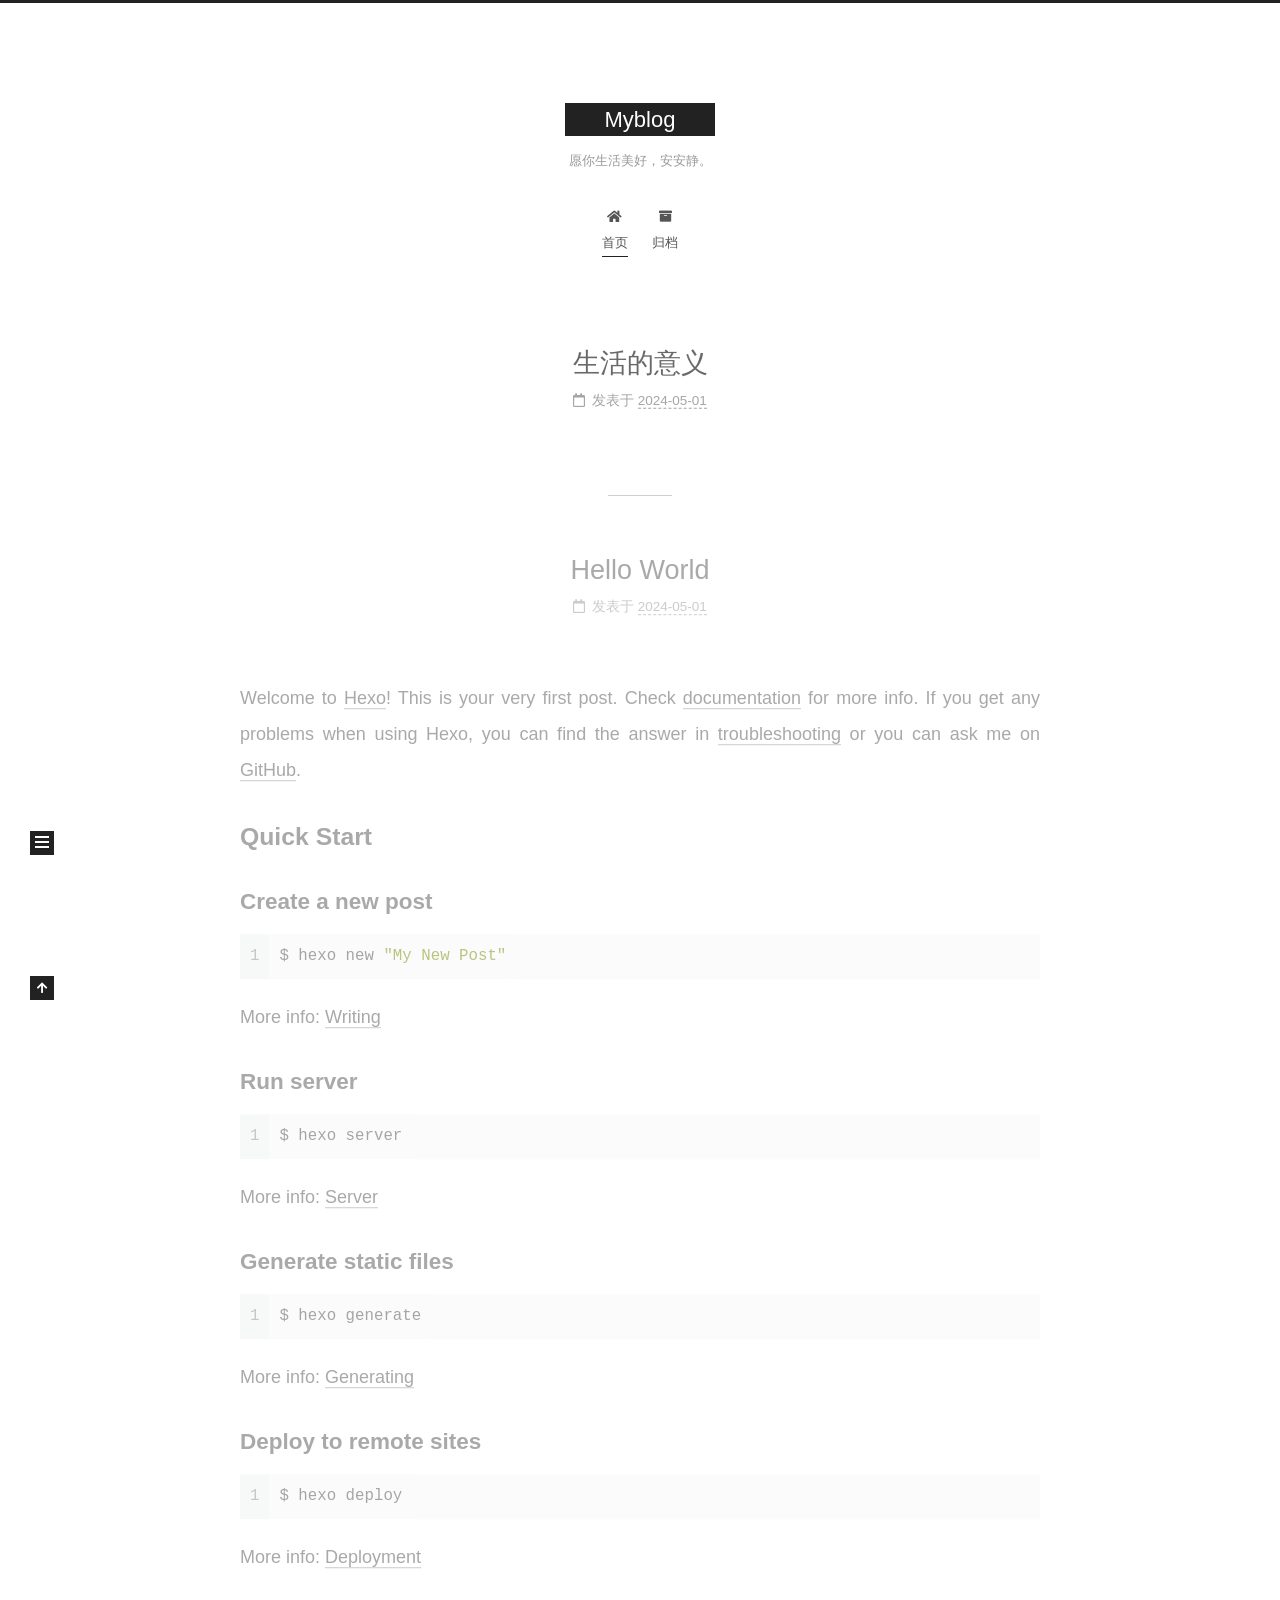
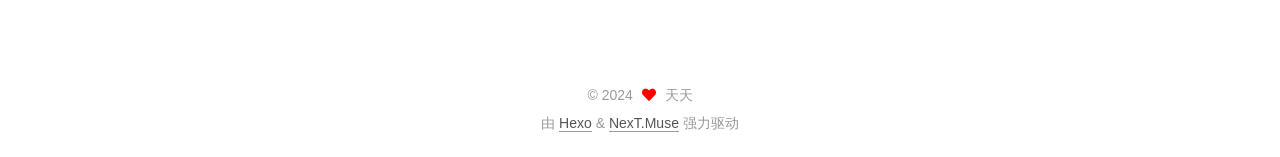
==== index.html @ fe49b6a8 "Site updated: 2024-05-01 16:48:14" ====
<!DOCTYPE html>
<html lang="zh-CN">
<head>
  <meta charset="UTF-8">
<meta name="viewport" content="width=device-width, initial-scale=1, maximum-scale=2">
<meta name="theme-color" content="#222">
<meta name="generator" content="Hexo 7.2.0">
  <link rel="apple-touch-icon" sizes="180x180" href="/images/apple-touch-icon-next.png">
  <link rel="icon" type="image/png" sizes="32x32" href="/images/favicon-32x32-next.png">
  <link rel="icon" type="image/png" sizes="16x16" href="/images/favicon-16x16-next.png">
  <link rel="mask-icon" href="/images/logo.svg" color="#222">

<link rel="stylesheet" href="/css/main.css">


<link rel="stylesheet" href="/lib/font-awesome/css/all.min.css">

<script id="hexo-configurations">
    var NexT = window.NexT || {};
    var CONFIG = {"hostname":"example.com","root":"/","scheme":"Muse","version":"7.8.0","exturl":false,"sidebar":{"position":"left","display":"post","padding":18,"offset":12,"onmobile":false},"copycode":{"enable":false,"show_result":false,"style":null},"back2top":{"enable":true,"sidebar":false,"scrollpercent":false},"bookmark":{"enable":false,"color":"#222","save":"auto"},"fancybox":false,"mediumzoom":false,"lazyload":false,"pangu":false,"comments":{"style":"tabs","active":null,"storage":true,"lazyload":false,"nav":null},"algolia":{"hits":{"per_page":10},"labels":{"input_placeholder":"Search for Posts","hits_empty":"We didn't find any results for the search: ${query}","hits_stats":"${hits} results found in ${time} ms"}},"localsearch":{"enable":false,"trigger":"auto","top_n_per_article":1,"unescape":false,"preload":false},"motion":{"enable":true,"async":false,"transition":{"post_block":"fadeIn","post_header":"slideDownIn","post_body":"slideDownIn","coll_header":"slideLeftIn","sidebar":"slideUpIn"}}};
  </script>

  <meta name="description" content="博客">
<meta property="og:type" content="website">
<meta property="og:title" content="Myblog">
<meta property="og:url" content="http://example.com/index.html">
<meta property="og:site_name" content="Myblog">
<meta property="og:description" content="博客">
<meta property="og:locale" content="zh_CN">
<meta property="article:author" content="天天">
<meta property="article:tag" content="博客">
<meta name="twitter:card" content="summary">

<link rel="canonical" href="http://example.com/">


<script id="page-configurations">
  // https://hexo.io/docs/variables.html
  CONFIG.page = {
    sidebar: "",
    isHome : true,
    isPost : false,
    lang   : 'zh-CN'
  };
</script>

  <title>Myblog</title>
  






  <noscript>
  <style>
  .use-motion .brand,
  .use-motion .menu-item,
  .sidebar-inner,
  .use-motion .post-block,
  .use-motion .pagination,
  .use-motion .comments,
  .use-motion .post-header,
  .use-motion .post-body,
  .use-motion .collection-header { opacity: initial; }

  .use-motion .site-title,
  .use-motion .site-subtitle {
    opacity: initial;
    top: initial;
  }

  .use-motion .logo-line-before i { left: initial; }
  .use-motion .logo-line-after i { right: initial; }
  </style>
</noscript>

</head>

<body itemscope itemtype="http://schema.org/WebPage">
  <div class="container use-motion">
    <div class="headband"></div>

    <header class="header" itemscope itemtype="http://schema.org/WPHeader">
      <div class="header-inner"><div class="site-brand-container">
  <div class="site-nav-toggle">
    <div class="toggle" aria-label="切换导航栏">
      <span class="toggle-line toggle-line-first"></span>
      <span class="toggle-line toggle-line-middle"></span>
      <span class="toggle-line toggle-line-last"></span>
    </div>
  </div>

  <div class="site-meta">

    <a href="/" class="brand" rel="start">
      <span class="logo-line-before"><i></i></span>
      <h1 class="site-title">Myblog</h1>
      <span class="logo-line-after"><i></i></span>
    </a>
      <p class="site-subtitle" itemprop="description">愿你生活美好，安安静。</p>
  </div>

  <div class="site-nav-right">
    <div class="toggle popup-trigger">
    </div>
  </div>
</div>




<nav class="site-nav">
  <ul id="menu" class="main-menu menu">
        <li class="menu-item menu-item-home">

    <a href="/" rel="section"><i class="fa fa-home fa-fw"></i>首页</a>

  </li>
        <li class="menu-item menu-item-archives">

    <a href="/archives/" rel="section"><i class="fa fa-archive fa-fw"></i>归档</a>

  </li>
  </ul>
</nav>




</div>
    </header>

    
  <div class="back-to-top">
    <i class="fa fa-arrow-up"></i>
    <span>0%</span>
  </div>


    <main class="main">
      <div class="main-inner">
        <div class="content-wrap">
          

          <div class="content index posts-expand">
            
      
  
  
  <article itemscope itemtype="http://schema.org/Article" class="post-block" lang="zh-CN">
    <link itemprop="mainEntityOfPage" href="http://example.com/2024/05/01/%E7%94%9F%E6%B4%BB%E7%9A%84%E6%84%8F%E4%B9%89/">

    <span hidden itemprop="author" itemscope itemtype="http://schema.org/Person">
      <meta itemprop="image" content="/images/avatar.gif">
      <meta itemprop="name" content="天天">
      <meta itemprop="description" content="博客">
    </span>

    <span hidden itemprop="publisher" itemscope itemtype="http://schema.org/Organization">
      <meta itemprop="name" content="Myblog">
    </span>
      <header class="post-header">
        <h2 class="post-title" itemprop="name headline">
          
            <a href="/2024/05/01/%E7%94%9F%E6%B4%BB%E7%9A%84%E6%84%8F%E4%B9%89/" class="post-title-link" itemprop="url">生活的意义</a>
        </h2>

        <div class="post-meta">
            <span class="post-meta-item">
              <span class="post-meta-item-icon">
                <i class="far fa-calendar"></i>
              </span>
              <span class="post-meta-item-text">发表于</span>

              <time title="创建时间：2024-05-01 16:41:02" itemprop="dateCreated datePublished" datetime="2024-05-01T16:41:02+08:00">2024-05-01</time>
            </span>

          

        </div>
      </header>

    
    
    
    <div class="post-body" itemprop="articleBody">

      
          
      
    </div>

    
    
    
      <footer class="post-footer">
        <div class="post-eof"></div>
      </footer>
  </article>
  
  
  

      
  
  
  <article itemscope itemtype="http://schema.org/Article" class="post-block" lang="zh-CN">
    <link itemprop="mainEntityOfPage" href="http://example.com/2024/05/01/hello-world/">

    <span hidden itemprop="author" itemscope itemtype="http://schema.org/Person">
      <meta itemprop="image" content="/images/avatar.gif">
      <meta itemprop="name" content="天天">
      <meta itemprop="description" content="博客">
    </span>

    <span hidden itemprop="publisher" itemscope itemtype="http://schema.org/Organization">
      <meta itemprop="name" content="Myblog">
    </span>
      <header class="post-header">
        <h2 class="post-title" itemprop="name headline">
          
            <a href="/2024/05/01/hello-world/" class="post-title-link" itemprop="url">Hello World</a>
        </h2>

        <div class="post-meta">
            <span class="post-meta-item">
              <span class="post-meta-item-icon">
                <i class="far fa-calendar"></i>
              </span>
              <span class="post-meta-item-text">发表于</span>

              <time title="创建时间：2024-05-01 16:32:08" itemprop="dateCreated datePublished" datetime="2024-05-01T16:32:08+08:00">2024-05-01</time>
            </span>

          

        </div>
      </header>

    
    
    
    <div class="post-body" itemprop="articleBody">

      
          <p>Welcome to <a target="_blank" rel="noopener" href="https://hexo.io/">Hexo</a>! This is your very first post. Check <a target="_blank" rel="noopener" href="https://hexo.io/docs/">documentation</a> for more info. If you get any problems when using Hexo, you can find the answer in <a target="_blank" rel="noopener" href="https://hexo.io/docs/troubleshooting.html">troubleshooting</a> or you can ask me on <a target="_blank" rel="noopener" href="https://github.com/hexojs/hexo/issues">GitHub</a>.</p>
<h2 id="Quick-Start"><a href="#Quick-Start" class="headerlink" title="Quick Start"></a>Quick Start</h2><h3 id="Create-a-new-post"><a href="#Create-a-new-post" class="headerlink" title="Create a new post"></a>Create a new post</h3><figure class="highlight bash"><table><tr><td class="gutter"><pre><span class="line">1</span><br></pre></td><td class="code"><pre><span class="line">$ hexo new <span class="string">&quot;My New Post&quot;</span></span><br></pre></td></tr></table></figure>

<p>More info: <a target="_blank" rel="noopener" href="https://hexo.io/docs/writing.html">Writing</a></p>
<h3 id="Run-server"><a href="#Run-server" class="headerlink" title="Run server"></a>Run server</h3><figure class="highlight bash"><table><tr><td class="gutter"><pre><span class="line">1</span><br></pre></td><td class="code"><pre><span class="line">$ hexo server</span><br></pre></td></tr></table></figure>

<p>More info: <a target="_blank" rel="noopener" href="https://hexo.io/docs/server.html">Server</a></p>
<h3 id="Generate-static-files"><a href="#Generate-static-files" class="headerlink" title="Generate static files"></a>Generate static files</h3><figure class="highlight bash"><table><tr><td class="gutter"><pre><span class="line">1</span><br></pre></td><td class="code"><pre><span class="line">$ hexo generate</span><br></pre></td></tr></table></figure>

<p>More info: <a target="_blank" rel="noopener" href="https://hexo.io/docs/generating.html">Generating</a></p>
<h3 id="Deploy-to-remote-sites"><a href="#Deploy-to-remote-sites" class="headerlink" title="Deploy to remote sites"></a>Deploy to remote sites</h3><figure class="highlight bash"><table><tr><td class="gutter"><pre><span class="line">1</span><br></pre></td><td class="code"><pre><span class="line">$ hexo deploy</span><br></pre></td></tr></table></figure>

<p>More info: <a target="_blank" rel="noopener" href="https://hexo.io/docs/one-command-deployment.html">Deployment</a></p>

      
    </div>

    
    
    
      <footer class="post-footer">
        <div class="post-eof"></div>
      </footer>
  </article>
  
  
  


  



          </div>
          

<script>
  window.addEventListener('tabs:register', () => {
    let { activeClass } = CONFIG.comments;
    if (CONFIG.comments.storage) {
      activeClass = localStorage.getItem('comments_active') || activeClass;
    }
    if (activeClass) {
      let activeTab = document.querySelector(`a[href="#comment-${activeClass}"]`);
      if (activeTab) {
        activeTab.click();
      }
    }
  });
  if (CONFIG.comments.storage) {
    window.addEventListener('tabs:click', event => {
      if (!event.target.matches('.tabs-comment .tab-content .tab-pane')) return;
      let commentClass = event.target.classList[1];
      localStorage.setItem('comments_active', commentClass);
    });
  }
</script>

        </div>
          
  
  <div class="toggle sidebar-toggle">
    <span class="toggle-line toggle-line-first"></span>
    <span class="toggle-line toggle-line-middle"></span>
    <span class="toggle-line toggle-line-last"></span>
  </div>

  <aside class="sidebar">
    <div class="sidebar-inner">

      <ul class="sidebar-nav motion-element">
        <li class="sidebar-nav-toc">
          文章目录
        </li>
        <li class="sidebar-nav-overview">
          站点概览
        </li>
      </ul>

      <!--noindex-->
      <div class="post-toc-wrap sidebar-panel">
      </div>
      <!--/noindex-->

      <div class="site-overview-wrap sidebar-panel">
        <div class="site-author motion-element" itemprop="author" itemscope itemtype="http://schema.org/Person">
  <p class="site-author-name" itemprop="name">天天</p>
  <div class="site-description" itemprop="description">博客</div>
</div>
<div class="site-state-wrap motion-element">
  <nav class="site-state">
      <div class="site-state-item site-state-posts">
          <a href="/archives/">
        
          <span class="site-state-item-count">2</span>
          <span class="site-state-item-name">日志</span>
        </a>
      </div>
  </nav>
</div>



      </div>

    </div>
  </aside>
  <div id="sidebar-dimmer"></div>


      </div>
    </main>

    <footer class="footer">
      <div class="footer-inner">
        

        

<div class="copyright">
  
  &copy; 
  <span itemprop="copyrightYear">2024</span>
  <span class="with-love">
    <i class="fa fa-heart"></i>
  </span>
  <span class="author" itemprop="copyrightHolder">天天</span>
</div>
  <div class="powered-by">由 <a href="https://hexo.io/" class="theme-link" rel="noopener" target="_blank">Hexo</a> & <a href="https://muse.theme-next.org/" class="theme-link" rel="noopener" target="_blank">NexT.Muse</a> 强力驱动
  </div>

        








      </div>
    </footer>
  </div>

  
  <script src="/lib/anime.min.js"></script>
  <script src="/lib/velocity/velocity.min.js"></script>
  <script src="/lib/velocity/velocity.ui.min.js"></script>

<script src="/js/utils.js"></script>

<script src="/js/motion.js"></script>


<script src="/js/schemes/muse.js"></script>


<script src="/js/next-boot.js"></script>




  















  

  

</body>
</html>
---- css/main.css ----
:root {
  --body-bg-color: #fff;
  --content-bg-color: #fff;
  --card-bg-color: #f5f5f5;
  --text-color: #555;
  --blockquote-color: #666;
  --link-color: #555;
  --link-hover-color: #222;
  --brand-color: #fff;
  --brand-hover-color: #fff;
  --table-row-odd-bg-color: #f9f9f9;
  --table-row-hover-bg-color: #f5f5f5;
  --menu-item-bg-color: #f5f5f5;
  --btn-default-bg: #222;
  --btn-default-color: #fff;
  --btn-default-border-color: #222;
  --btn-default-hover-bg: #fff;
  --btn-default-hover-color: #222;
  --btn-default-hover-border-color: #222;
}
html {
  line-height: 1.15; /* 1 */
  -webkit-text-size-adjust: 100%; /* 2 */
}
body {
  margin: 0;
}
main {
  display: block;
}
h1 {
  font-size: 2em;
  margin: 0.67em 0;
}
hr {
  box-sizing: content-box; /* 1 */
  height: 0; /* 1 */
  overflow: visible; /* 2 */
}
pre {
  font-family: monospace, monospace; /* 1 */
  font-size: 1em; /* 2 */
}
a {
  background: transparent;
}
abbr[title] {
  border-bottom: none; /* 1 */
  text-decoration: underline; /* 2 */
  text-decoration: underline dotted; /* 2 */
}
b,
strong {
  font-weight: bolder;
}
code,
kbd,
samp {
  font-family: monospace, monospace; /* 1 */
  font-size: 1em; /* 2 */
}
small {
  font-size: 80%;
}
sub,
sup {
  font-size: 75%;
  line-height: 0;
  position: relative;
  vertical-align: baseline;
}
sub {
  bottom: -0.25em;
}
sup {
  top: -0.5em;
}
img {
  border-style: none;
}
button,
input,
optgroup,
select,
textarea {
  font-family: inherit; /* 1 */
  font-size: 100%; /* 1 */
  line-height: 1.15; /* 1 */
  margin: 0; /* 2 */
}
button,
input {
/* 1 */
  overflow: visible;
}
button,
select {
/* 1 */
  text-transform: none;
}
button,
[type='button'],
[type='reset'],
[type='submit'] {
  -webkit-appearance: button;
}
button::-moz-focus-inner,
[type='button']::-moz-focus-inner,
[type='reset']::-moz-focus-inner,
[type='submit']::-moz-focus-inner {
  border-style: none;
  padding: 0;
}
button:-moz-focusring,
[type='button']:-moz-focusring,
[type='reset']:-moz-focusring,
[type='submit']:-moz-focusring {
  outline: 1px dotted ButtonText;
}
fieldset {
  padding: 0.35em 0.75em 0.625em;
}
legend {
  box-sizing: border-box; /* 1 */
  color: inherit; /* 2 */
  display: table; /* 1 */
  max-width: 100%; /* 1 */
  padding: 0; /* 3 */
  white-space: normal; /* 1 */
}
progress {
  vertical-align: baseline;
}
textarea {
  overflow: auto;
}
[type='checkbox'],
[type='radio'] {
  box-sizing: border-box; /* 1 */
  padding: 0; /* 2 */
}
[type='number']::-webkit-inner-spin-button,
[type='number']::-webkit-outer-spin-button {
  height: auto;
}
[type='search'] {
  outline-offset: -2px; /* 2 */
  -webkit-appearance: textfield; /* 1 */
}
[type='search']::-webkit-search-decoration {
  -webkit-appearance: none;
}
::-webkit-file-upload-button {
  font: inherit; /* 2 */
  -webkit-appearance: button; /* 1 */
}
details {
  display: block;
}
summary {
  display: list-item;
}
template {
  display: none;
}
[hidden] {
  display: none;
}
::selection {
  background: #262a30;
  color: #eee;
}
html,
body {
  height: 100%;
}
body {
  background: var(--body-bg-color);
  color: var(--text-color);
  font-family: 'Lato', "PingFang SC", "Microsoft YaHei", sans-serif;
  font-size: 1em;
  line-height: 2;
}
@media (max-width: 991px) {
  body {
    padding-left: 0 !important;
    padding-right: 0 !important;
  }
}
h1,
h2,
h3,
h4,
h5,
h6 {
  font-family: 'Lato', "PingFang SC", "Microsoft YaHei", sans-serif;
  font-weight: bold;
  line-height: 1.5;
  margin: 20px 0 15px;
}
h1 {
  font-size: 1.5em;
}
h2 {
  font-size: 1.375em;
}
h3 {
  font-size: 1.25em;
}
h4 {
  font-size: 1.125em;
}
h5 {
  font-size: 1em;
}
h6 {
  font-size: 0.875em;
}
p {
  margin: 0 0 20px 0;
}
a,
span.exturl {
  border-bottom: 1px solid #999;
  color: var(--link-color);
  outline: 0;
  text-decoration: none;
  overflow-wrap: break-word;
  word-wrap: break-word;
  cursor: pointer;
}
a:hover,
span.exturl:hover {
  border-bottom-color: var(--link-hover-color);
  color: var(--link-hover-color);
}
iframe,
img,
video {
  display: block;
  margin-left: auto;
  margin-right: auto;
  max-width: 100%;
}
hr {
  background-image: repeating-linear-gradient(-45deg, #ddd, #ddd 4px, transparent 4px, transparent 8px);
  border: 0;
  height: 3px;
  margin: 40px 0;
}
blockquote {
  border-left: 4px solid #ddd;
  color: var(--blockquote-color);
  margin: 0;
  padding: 0 15px;
}
blockquote cite::before {
  content: '-';
  padding: 0 5px;
}
dt {
  font-weight: bold;
}
dd {
  margin: 0;
  padding: 0;
}
kbd {
  background-color: #f5f5f5;
  background-image: linear-gradient(#eee, #fff, #eee);
  border: 1px solid #ccc;
  border-radius: 0.2em;
  box-shadow: 0.1em 0.1em 0.2em rgba(0,0,0,0.1);
  color: #555;
  font-family: inherit;
  padding: 0.1em 0.3em;
  white-space: nowrap;
}
.table-container {
  overflow: auto;
}
table {
  border-collapse: collapse;
  border-spacing: 0;
  font-size: 0.875em;
  margin: 0 0 20px 0;
  width: 100%;
}
tbody tr:nth-of-type(odd) {
  background: var(--table-row-odd-bg-color);
}
tbody tr:hover {
  background: var(--table-row-hover-bg-color);
}
caption,
th,
td {
  font-weight: normal;
  padding: 8px;
  vertical-align: middle;
}
th,
td {
  border: 1px solid #ddd;
  border-bottom: 3px solid #ddd;
}
th {
  font-weight: 700;
  padding-bottom: 10px;
}
td {
  border-bottom-width: 1px;
}
.btn {
  background: var(--btn-default-bg);
  border: 2px solid var(--btn-default-border-color);
  border-radius: 0;
  color: var(--btn-default-color);
  display: inline-block;
  font-size: 0.875em;
  line-height: 2;
  padding: 0 20px;
  text-decoration: none;
  transition-property: background-color;
  transition-delay: 0s;
  transition-duration: 0.2s;
  transition-timing-function: ease-in-out;
}
.btn:hover {
  background: var(--btn-default-hover-bg);
  border-color: var(--btn-default-hover-border-color);
  color: var(--btn-default-hover-color);
}
.btn + .btn {
  margin: 0 0 8px 8px;
}
.btn .fa-fw {
  text-align: left;
  width: 1.285714285714286em;
}
.toggle {
  line-height: 0;
}
.toggle .toggle-line {
  background: #fff;
  display: inline-block;
  height: 2px;
  left: 0;
  position: relative;
  top: 0;
  transition: all 0.4s;
  vertical-align: top;
  width: 100%;
}
.toggle .toggle-line:not(:first-child) {
  margin-top: 3px;
}
.toggle.toggle-arrow .toggle-line-first {
  left: 50%;
  top: 2px;
  transform: rotate(45deg);
  width: 50%;
}
.toggle.toggle-arrow .toggle-line-middle {
  left: 2px;
  width: 90%;
}
.toggle.toggle-arrow .toggle-line-last {
  left: 50%;
  top: -2px;
  transform: rotate(-45deg);
  width: 50%;
}
.toggle.toggle-close .toggle-line-first {
  transform: rotate(-45deg);
  top: 5px;
}
.toggle.toggle-close .toggle-line-middle {
  opacity: 0;
}
.toggle.toggle-close .toggle-line-last {
  transform: rotate(45deg);
  top: -5px;
}
.highlight,
pre {
  background: #f7f7f7;
  color: #4d4d4c;
  line-height: 1.6;
  margin: 0 auto 20px;
}
pre,
code {
  font-family: consolas, Menlo, monospace, "PingFang SC", "Microsoft YaHei";
}
code {
  background: #eee;
  border-radius: 3px;
  color: #555;
  padding: 2px 4px;
  overflow-wrap: break-word;
  word-wrap: break-word;
}
.highlight *::selection {
  background: #d6d6d6;
}
.highlight pre {
  border: 0;
  margin: 0;
  padding: 10px 0;
}
.highlight table {
  border: 0;
  margin: 0;
  width: auto;
}
.highlight td {
  border: 0;
  padding: 0;
}
.highlight figcaption {
  background: #eff2f3;
  color: #4d4d4c;
  display: flex;
  font-size: 0.875em;
  justify-content: space-between;
  line-height: 1.2;
  padding: 0.5em;
}
.highlight figcaption a {
  color: #4d4d4c;
}
.highlight figcaption a:hover {
  border-bottom-color: #4d4d4c;
}
.highlight .gutter {
  -moz-user-select: none;
  -ms-user-select: none;
  -webkit-user-select: none;
  user-select: none;
}
.highlight .gutter pre {
  background: #eff2f3;
  color: #869194;
  padding-left: 10px;
  padding-right: 10px;
  text-align: right;
}
.highlight .code pre {
  background: #f7f7f7;
  padding-left: 10px;
  width: 100%;
}
.gist table {
  width: auto;
}
.gist table td {
  border: 0;
}
pre {
  overflow: auto;
  padding: 10px;
}
pre code {
  background: none;
  color: #4d4d4c;
  font-size: 0.875em;
  padding: 0;
  text-shadow: none;
}
pre .deletion {
  background: #fdd;
}
pre .addition {
  background: #dfd;
}
pre .meta {
  color: #eab700;
  -moz-user-select: none;
  -ms-user-select: none;
  -webkit-user-select: none;
  user-select: none;
}
pre .comment {
  color: #8e908c;
}
pre .variable,
pre .attribute,
pre .tag,
pre .name,
pre .regexp,
pre .ruby .constant,
pre .xml .tag .title,
pre .xml .pi,
pre .xml .doctype,
pre .html .doctype,
pre .css .id,
pre .css .class,
pre .css .pseudo {
  color: #c82829;
}
pre .number,
pre .preprocessor,
pre .built_in,
pre .builtin-name,
pre .literal,
pre .params,
pre .constant,
pre .command {
  color: #f5871f;
}
pre .ruby .class .title,
pre .css .rules .attribute,
pre .string,
pre .symbol,
pre .value,
pre .inheritance,
pre .header,
pre .ruby .symbol,
pre .xml .cdata,
pre .special,
pre .formula {
  color: #718c00;
}
pre .title,
pre .css .hexcolor {
  color: #3e999f;
}
pre .function,
pre .python .decorator,
pre .python .title,
pre .ruby .function .title,
pre .ruby .title .keyword,
pre .perl .sub,
pre .javascript .title,
pre .coffeescript .title {
  color: #4271ae;
}
pre .keyword,
pre .javascript .function {
  color: #8959a8;
}
.blockquote-center {
  border-left: none;
  margin: 40px 0;
  padding: 0;
  position: relative;
  text-align: center;
}
.blockquote-center .fa {
  display: block;
  opacity: 0.6;
  position: absolute;
  width: 100%;
}
.blockquote-center .fa-quote-left {
  border-top: 1px solid #ccc;
  text-align: left;
  top: -20px;
}
.blockquote-center .fa-quote-right {
  border-bottom: 1px solid #ccc;
  text-align: right;
  bottom: -20px;
}
.blockquote-center p,
.blockquote-center div {
  text-align: center;
}
.post-body .group-picture img {
  margin: 0 auto;
  padding: 0 3px;
}
.group-picture-row {
  margin-bottom: 6px;
  overflow: hidden;
}
.group-picture-column {
  float: left;
  margin-bottom: 10px;
}
.post-body .label {
  color: #555;
  display: inline;
  padding: 0 2px;
}
.post-body .label.default {
  background: #f0f0f0;
}
.post-body .label.primary {
  background: #efe6f7;
}
.post-body .label.info {
  background: #e5f2f8;
}
.post-body .label.success {
  background: #e7f4e9;
}
.post-body .label.warning {
  background: #fcf6e1;
}
.post-body .label.danger {
  background: #fae8eb;
}
.post-body .tabs {
  margin-bottom: 20px;
}
.post-body .tabs,
.tabs-comment {
  display: block;
  padding-top: 10px;
  position: relative;
}
.post-body .tabs ul.nav-tabs,
.tabs-comment ul.nav-tabs {
  display: flex;
  flex-wrap: wrap;
  margin: 0;
  margin-bottom: -1px;
  padding: 0;
}
@media (max-width: 413px) {
  .post-body .tabs ul.nav-tabs,
  .tabs-comment ul.nav-tabs {
    display: block;
    margin-bottom: 5px;
  }
}
.post-body .tabs ul.nav-tabs li.tab,
.tabs-comment ul.nav-tabs li.tab {
  border-bottom: 1px solid #ddd;
  border-left: 1px solid transparent;
  border-right: 1px solid transparent;
  border-top: 3px solid transparent;
  flex-grow: 1;
  list-style-type: none;
  border-radius: 0 0 0 0;
}
@media (max-width: 413px) {
  .post-body .tabs ul.nav-tabs li.tab,
  .tabs-comment ul.nav-tabs li.tab {
    border-bottom: 1px solid transparent;
    border-left: 3px solid transparent;
    border-right: 1px solid transparent;
    border-top: 1px solid transparent;
  }
}
@media (max-width: 413px) {
  .post-body .tabs ul.nav-tabs li.tab,
  .tabs-comment ul.nav-tabs li.tab {
    border-radius: 0;
  }
}
.post-body .tabs ul.nav-tabs li.tab a,
.tabs-comment ul.nav-tabs li.tab a {
  border-bottom: initial;
  display: block;
  line-height: 1.8;
  outline: 0;
  padding: 0.25em 0.75em;
  text-align: center;
  transition-delay: 0s;
  transition-duration: 0.2s;
  transition-timing-function: ease-out;
}
.post-body .tabs ul.nav-tabs li.tab a i,
.tabs-comment ul.nav-tabs li.tab a i {
  width: 1.285714285714286em;
}
.post-body .tabs ul.nav-tabs li.tab.active,
.tabs-comment ul.nav-tabs li.tab.active {
  border-bottom: 1px solid transparent;
  border-left: 1px solid #ddd;
  border-right: 1px solid #ddd;
  border-top: 3px solid #fc6423;
}
@media (max-width: 413px) {
  .post-body .tabs ul.nav-tabs li.tab.active,
  .tabs-comment ul.nav-tabs li.tab.active {
    border-bottom: 1px solid #ddd;
    border-left: 3px solid #fc6423;
    border-right: 1px solid #ddd;
    border-top: 1px solid #ddd;
  }
}
.post-body .tabs ul.nav-tabs li.tab.active a,
.tabs-comment ul.nav-tabs li.tab.active a {
  color: var(--link-color);
  cursor: default;
}
.post-body .tabs .tab-content .tab-pane,
.tabs-comment .tab-content .tab-pane {
  border: 1px solid #ddd;
  border-top: 0;
  padding: 20px 20px 0 20px;
  border-radius: 0;
}
.post-body .tabs .tab-content .tab-pane:not(.active),
.tabs-comment .tab-content .tab-pane:not(.active) {
  display: none;
}
.post-body .tabs .tab-content .tab-pane.active,
.tabs-comment .tab-content .tab-pane.active {
  display: block;
}
.post-body .tabs .tab-content .tab-pane.active:nth-of-type(1),
.tabs-comment .tab-content .tab-pane.active:nth-of-type(1) {
  border-radius: 0 0 0 0;
}
@media (max-width: 413px) {
  .post-body .tabs .tab-content .tab-pane.active:nth-of-type(1),
  .tabs-comment .tab-content .tab-pane.active:nth-of-type(1) {
    border-radius: 0;
  }
}
.post-body .note {
  border-radius: 3px;
  margin-bottom: 20px;
  padding: 1em;
  position: relative;
  border: 1px solid #eee;
  border-left-width: 5px;
}
.post-body .note h2,
.post-body .note h3,
.post-body .note h4,
.post-body .note h5,
.post-body .note h6 {
  margin-top: 0;
  border-bottom: initial;
  margin-bottom: 0;
  padding-top: 0;
}
.post-body .note p:first-child,
.post-body .note ul:first-child,
.post-body .note ol:first-child,
.post-body .note table:first-child,
.post-body .note pre:first-child,
.post-body .note blockquote:first-child,
.post-body .note img:first-child {
  margin-top: 0;
}
.post-body .note p:last-child,
.post-body .note ul:last-child,
.post-body .note ol:last-child,
.post-body .note table:last-child,
.post-body .note pre:last-child,
.post-body .note blockquote:last-child,
.post-body .note img:last-child {
  margin-bottom: 0;
}
.post-body .note.default {
  border-left-color: #777;
}
.post-body .note.default h2,
.post-body .note.default h3,
.post-body .note.default h4,
.post-body .note.default h5,
.post-body .note.default h6 {
  color: #777;
}
.post-body .note.primary {
  border-left-color: #6f42c1;
}
.post-body .note.primary h2,
.post-body .note.primary h3,
.post-body .note.primary h4,
.post-body .note.primary h5,
.post-body .note.primary h6 {
  color: #6f42c1;
}
.post-body .note.info {
  border-left-color: #428bca;
}
.post-body .note.info h2,
.post-body .note.info h3,
.post-body .note.info h4,
.post-body .note.info h5,
.post-body .note.info h6 {
  color: #428bca;
}
.post-body .note.success {
  border-left-color: #5cb85c;
}
.post-body .note.success h2,
.post-body .note.success h3,
.post-body .note.success h4,
.post-body .note.success h5,
.post-body .note.success h6 {
  color: #5cb85c;
}
.post-body .note.warning {
  border-left-color: #f0ad4e;
}
.post-body .note.warning h2,
.post-body .note.warning h3,
.post-body .note.warning h4,
.post-body .note.warning h5,
.post-body .note.warning h6 {
  color: #f0ad4e;
}
.post-body .note.danger {
  border-left-color: #d9534f;
}
.post-body .note.danger h2,
.post-body .note.danger h3,
.post-body .note.danger h4,
.post-body .note.danger h5,
.post-body .note.danger h6 {
  color: #d9534f;
}
.pagination .prev,
.pagination .next,
.pagination .page-number,
.pagination .space {
  display: inline-block;
  margin: 0 10px;
  padding: 0 11px;
  position: relative;
  top: -1px;
}
@media (max-width: 767px) {
  .pagination .prev,
  .pagination .next,
  .pagination .page-number,
  .pagination .space {
    margin: 0 5px;
  }
}
.pagination {
  border-top: 1px solid #eee;
  margin: 120px 0 0;
  text-align: center;
}
.pagination .prev,
.pagination .next,
.pagination .page-number {
  border-bottom: 0;
  border-top: 1px solid #eee;
  transition-property: border-color;
  transition-delay: 0s;
  transition-duration: 0.2s;
  transition-timing-function: ease-in-out;
}
.pagination .prev:hover,
.pagination .next:hover,
.pagination .page-number:hover {
  border-top-color: #222;
}
.pagination .space {
  margin: 0;
  padding: 0;
}
.pagination .prev {
  margin-left: 0;
}
.pagination .next {
  margin-right: 0;
}
.pagination .page-number.current {
  background: #ccc;
  border-top-color: #ccc;
  color: #fff;
}
@media (max-width: 767px) {
  .pagination {
    border-top: none;
  }
  .pagination .prev,
  .pagination .next,
  .pagination .page-number {
    border-bottom: 1px solid #eee;
    border-top: 0;
    margin-bottom: 10px;
    padding: 0 10px;
  }
  .pagination .prev:hover,
  .pagination .next:hover,
  .pagination .page-number:hover {
    border-bottom-color: #222;
  }
}
.comments {
  margin-top: 60px;
  overflow: hidden;
}
.comment-button-group {
  display: flex;
  flex-wrap: wrap-reverse;
  justify-content: center;
  margin: 1em 0;
}
.comment-button-group .comment-button {
  margin: 0.1em 0.2em;
}
.comment-button-group .comment-button.active {
  background: var(--btn-default-hover-bg);
  border-color: var(--btn-default-hover-border-color);
  color: var(--btn-default-hover-color);
}
.comment-position {
  display: none;
}
.comment-position.active {
  display: block;
}
.tabs-comment {
  background: var(--content-bg-color);
  margin-top: 4em;
  padding-top: 0;
}
.tabs-comment .comments {
  border: 0;
  box-shadow: none;
  margin-top: 0;
  padding-top: 0;
}
.container {
  min-height: 100%;
  position: relative;
}
.main-inner {
  margin: 0 auto;
  width: 700px;
}
@media (min-width: 1200px) {
  .main-inner {
    width: 800px;
  }
}
@media (min-width: 1600px) {
  .main-inner {
    width: 900px;
  }
}
@media (max-width: 767px) {
  .content-wrap {
    padding: 0 20px;
  }
}
.header {
  background: transparent;
}
.header-inner {
  margin: 0 auto;
  width: 700px;
}
@media (min-width: 1200px) {
  .header-inner {
    width: 800px;
  }
}
@media (min-width: 1600px) {
  .header-inner {
    width: 900px;
  }
}
.site-brand-container {
  display: flex;
  flex-shrink: 0;
  padding: 0 10px;
}
.headband {
  background: #222;
  height: 3px;
}
.site-meta {
  flex-grow: 1;
  text-align: center;
}
@media (max-width: 767px) {
  .site-meta {
    text-align: center;
  }
}
.brand {
  border-bottom: none;
  color: var(--brand-color);
  display: inline-block;
  line-height: 1.375em;
  padding: 0 40px;
  position: relative;
}
.brand:hover {
  color: var(--brand-hover-color);
}
.site-title {
  font-family: 'Lato', "PingFang SC", "Microsoft YaHei", sans-serif;
  font-size: 1.375em;
  font-weight: normal;
  margin: 0;
}
.site-subtitle {
  color: #999;
  font-size: 0.8125em;
  margin: 10px 0;
}
.use-motion .brand {
  opacity: 0;
}
.use-motion .site-title,
.use-motion .site-subtitle,
.use-motion .custom-logo-image {
  opacity: 0;
  position: relative;
  top: -10px;
}
.site-nav-toggle,
.site-nav-right {
  display: none;
}
@media (max-width: 767px) {
  .site-nav-toggle,
  .site-nav-right {
    display: flex;
    flex-direction: column;
    justify-content: center;
  }
}
.site-nav-toggle .toggle,
.site-nav-right .toggle {
  color: var(--text-color);
  padding: 10px;
  width: 22px;
}
.site-nav-toggle .toggle .toggle-line,
.site-nav-right .toggle .toggle-line {
  background: var(--text-color);
  border-radius: 1px;
}
.site-nav {
  display: block;
}
@media (max-width: 767px) {
  .site-nav {
    clear: both;
    display: none;
  }
}
.site-nav.site-nav-on {
  display: block;
}
.menu {
  margin-top: 20px;
  padding-left: 0;
  text-align: center;
}
.menu-item {
  display: inline-block;
  list-style: none;
  margin: 0 10px;
}
@media (max-width: 767px) {
  .menu-item {
    display: block;
    margin-top: 10px;
  }
  .menu-item.menu-item-search {
    display: none;
  }
}
.menu-item a,
.menu-item span.exturl {
  border-bottom: 0;
  display: block;
  font-size: 0.8125em;
  transition-property: border-color;
  transition-delay: 0s;
  transition-duration: 0.2s;
  transition-timing-function: ease-in-out;
}
@media (hover: none) {
  .menu-item a:hover,
  .menu-item span.exturl:hover {
    border-bottom-color: transparent !important;
  }
}
.menu-item .fa,
.menu-item .fab,
.menu-item .far,
.menu-item .fas {
  margin-right: 8px;
}
.menu-item .badge {
  display: inline-block;
  font-weight: bold;
  line-height: 1;
  margin-left: 0.35em;
  margin-top: 0.35em;
  text-align: center;
  white-space: nowrap;
}
@media (max-width: 767px) {
  .menu-item .badge {
    float: right;
    margin-left: 0;
  }
}
.menu-item-active a,
.menu .menu-item a:hover,
.menu .menu-item span.exturl:hover {
  background: var(--menu-item-bg-color);
}
.use-motion .menu-item {
  opacity: 0;
}
.sidebar {
  background: #222;
  bottom: 0;
  box-shadow: inset 0 2px 6px #000;
  position: fixed;
  top: 0;
}
@media (max-width: 991px) {
  .sidebar {
    display: none;
  }
}
.sidebar-inner {
  color: #999;
  padding: 18px 10px;
  text-align: center;
}
.cc-license {
  margin-top: 10px;
  text-align: center;
}
.cc-license .cc-opacity {
  border-bottom: none;
  opacity: 0.7;
}
.cc-license .cc-opacity:hover {
  opacity: 0.9;
}
.cc-license img {
  display: inline-block;
}
.site-author-image {
  border: 2px solid #333;
  display: block;
  margin: 0 auto;
  max-width: 96px;
  padding: 2px;
}
.site-author-name {
  color: #f5f5f5;
  font-weight: normal;
  margin: 5px 0 0;
  text-align: center;
}
.site-description {
  color: #999;
  font-size: 1em;
  margin-top: 5px;
  text-align: center;
}
.links-of-author {
  margin-top: 15px;
}
.links-of-author a,
.links-of-author span.exturl {
  border-bottom-color: #555;
  display: inline-block;
  font-size: 0.8125em;
  margin-bottom: 10px;
  margin-right: 10px;
  vertical-align: middle;
}
.links-of-author a::before,
.links-of-author span.exturl::before {
  background: #03b9cc;
  border-radius: 50%;
  content: ' ';
  display: inline-block;
  height: 4px;
  margin-right: 3px;
  vertical-align: middle;
  width: 4px;
}
.sidebar-button {
  margin-top: 15px;
}
.sidebar-button a {
  border: 1px solid #fc6423;
  border-radius: 4px;
  color: #fc6423;
  display: inline-block;
  padding: 0 15px;
}
.sidebar-button a .fa,
.sidebar-button a .fab,
.sidebar-button a .far,
.sidebar-button a .fas {
  margin-right: 5px;
}
.sidebar-button a:hover {
  background: #fc6423;
  border: 1px solid #fc6423;
  color: #fff;
}
.sidebar-button a:hover .fa,
.sidebar-button a:hover .fab,
.sidebar-button a:hover .far,
.sidebar-button a:hover .fas {
  color: #fff;
}
.links-of-blogroll {
  font-size: 0.8125em;
  margin-top: 10px;
}
.links-of-blogroll-title {
  font-size: 0.875em;
  font-weight: 600;
  margin-top: 0;
}
.links-of-blogroll-list {
  list-style: none;
  margin: 0;
  padding: 0;
}
#sidebar-dimmer {
  display: none;
}
@media (max-width: 767px) {
  #sidebar-dimmer {
    background: #000;
    display: block;
    height: 100%;
    left: 100%;
    opacity: 0;
    position: fixed;
    top: 0;
    width: 100%;
    z-index: 1100;
  }
  .sidebar-active + #sidebar-dimmer {
    opacity: 0.7;
    transform: translateX(-100%);
    transition: opacity 0.5s;
  }
}
.sidebar-nav {
  margin: 0;
  padding-bottom: 20px;
  padding-left: 0;
}
.sidebar-nav li {
  border-bottom: 1px solid transparent;
  color: #666;
  cursor: pointer;
  display: inline-block;
  font-size: 0.875em;
}
.sidebar-nav li.sidebar-nav-overview {
  margin-left: 10px;
}
.sidebar-nav li:hover {
  color: #f5f5f5;
}
.sidebar-nav .sidebar-nav-active {
  border-bottom-color: #87daff;
  color: #87daff;
}
.sidebar-nav .sidebar-nav-active:hover {
  color: #87daff;
}
.sidebar-panel {
  display: none;
  overflow-x: hidden;
  overflow-y: auto;
}
.sidebar-panel-active {
  display: block;
}
.sidebar-toggle {
  background: #222;
  bottom: 45px;
  cursor: pointer;
  height: 14px;
  left: 30px;
  padding: 5px;
  position: fixed;
  width: 14px;
  z-index: 1300;
}
@media (max-width: 991px) {
  .sidebar-toggle {
    left: 20px;
    opacity: 0.8;
    display: none;
  }
}
.sidebar-toggle:hover .toggle-line {
  background: #87daff;
}
.post-toc {
  font-size: 0.875em;
}
.post-toc ol {
  list-style: none;
  margin: 0;
  padding: 0 2px 5px 10px;
  text-align: left;
}
.post-toc ol > ol {
  padding-left: 0;
}
.post-toc ol a {
  transition-property: all;
  transition-delay: 0s;
  transition-duration: 0.2s;
  transition-timing-function: ease-in-out;
}
.post-toc .nav-item {
  line-height: 1.8;
  overflow: hidden;
  text-overflow: ellipsis;
  white-space: nowrap;
}
.post-toc .nav .nav-child {
  display: none;
}
.post-toc .nav .active > .nav-child {
  display: block;
}
.post-toc .nav .active-current > .nav-child {
  display: block;
}
.post-toc .nav .active-current > .nav-child > .nav-item {
  display: block;
}
.post-toc .nav .active > a {
  border-bottom-color: #87daff;
  color: #87daff;
}
.post-toc .nav .active-current > a {
  color: #87daff;
}
.post-toc .nav .active-current > a:hover {
  color: #87daff;
}
.site-state {
  display: flex;
  justify-content: center;
  line-height: 1.4;
  margin-top: 10px;
  overflow: hidden;
  text-align: center;
  white-space: nowrap;
}
.site-state-item {
  padding: 0 15px;
}
.site-state-item:not(:first-child) {
  border-left: 1px solid #333;
}
.site-state-item a {
  border-bottom: none;
}
.site-state-item-count {
  display: block;
  font-size: 1.25em;
  font-weight: 600;
  text-align: center;
}
.site-state-item-name {
  color: inherit;
  font-size: 0.875em;
}
.footer {
  color: #999;
  font-size: 0.875em;
  padding: 20px 0;
}
.footer.footer-fixed {
  bottom: 0;
  left: 0;
  position: absolute;
  right: 0;
}
.footer-inner {
  box-sizing: border-box;
  margin: 0 auto;
  text-align: center;
  width: 700px;
}
@media (min-width: 1200px) {
  .footer-inner {
    width: 800px;
  }
}
@media (min-width: 1600px) {
  .footer-inner {
    width: 900px;
  }
}
.languages {
  display: inline-block;
  font-size: 1.125em;
  position: relative;
}
.languages .lang-select-label span {
  margin: 0 0.5em;
}
.languages .lang-select {
  height: 100%;
  left: 0;
  opacity: 0;
  position: absolute;
  top: 0;
  width: 100%;
}
.with-love {
  color: #ff0000;
  display: inline-block;
  margin: 0 5px;
}
.powered-by,
.theme-info {
  display: inline-block;
}
@-moz-keyframes iconAnimate {
  0%, 100% {
    transform: scale(1);
  }
  10%, 30% {
    transform: scale(0.9);
  }
  20%, 40%, 60%, 80% {
    transform: scale(1.1);
  }
  50%, 70% {
    transform: scale(1.1);
  }
}
@-webkit-keyframes iconAnimate {
  0%, 100% {
    transform: scale(1);
  }
  10%, 30% {
    transform: scale(0.9);
  }
  20%, 40%, 60%, 80% {
    transform: scale(1.1);
  }
  50%, 70% {
    transform: scale(1.1);
  }
}
@-o-keyframes iconAnimate {
  0%, 100% {
    transform: scale(1);
  }
  10%, 30% {
    transform: scale(0.9);
  }
  20%, 40%, 60%, 80% {
    transform: scale(1.1);
  }
  50%, 70% {
    transform: scale(1.1);
  }
}
@keyframes iconAnimate {
  0%, 100% {
    transform: scale(1);
  }
  10%, 30% {
    transform: scale(0.9);
  }
  20%, 40%, 60%, 80% {
    transform: scale(1.1);
  }
  50%, 70% {
    transform: scale(1.1);
  }
}
.back-to-top {
  font-size: 12px;
  text-align: center;
  transition-delay: 0s;
  transition-duration: 0.2s;
  transition-timing-function: ease-in-out;
}
.back-to-top {
  background: #222;
  bottom: -100px;
  box-sizing: border-box;
  color: #fff;
  cursor: pointer;
  left: 30px;
  opacity: 1;
  padding: 0 6px;
  position: fixed;
  transition-property: bottom;
  z-index: 1300;
  width: 24px;
}
.back-to-top span {
  display: none;
}
.back-to-top:hover {
  color: #87daff;
}
.back-to-top.back-to-top-on {
  bottom: 19px;
}
@media (max-width: 991px) {
  .back-to-top {
    left: 20px;
    opacity: 0.8;
  }
}
.post-body {
  font-family: 'Lato', "PingFang SC", "Microsoft YaHei", sans-serif;
  overflow-wrap: break-word;
  word-wrap: break-word;
}
@media (min-width: 1200px) {
  .post-body {
    font-size: 1.125em;
  }
}
.post-body .exturl .fa {
  font-size: 0.875em;
  margin-left: 4px;
}
.post-body .image-caption,
.post-body .figure .caption {
  color: #999;
  font-size: 0.875em;
  font-weight: bold;
  line-height: 1;
  margin: -20px auto 15px;
  text-align: center;
}
.post-sticky-flag {
  display: inline-block;
  transform: rotate(30deg);
}
.post-button {
  margin-top: 40px;
  text-align: center;
}
.use-motion .post-block,
.use-motion .pagination,
.use-motion .comments {
  opacity: 0;
}
.use-motion .post-header {
  opacity: 0;
}
.use-motion .post-body {
  opacity: 0;
}
.use-motion .collection-header {
  opacity: 0;
}
.posts-collapse {
  margin-left: 35px;
  position: relative;
}
@media (max-width: 767px) {
  .posts-collapse {
    margin-left: 0px;
    margin-right: 0px;
  }
}
.posts-collapse .collection-title {
  font-size: 1.125em;
  position: relative;
}
.posts-collapse .collection-title::before {
  background: #999;
  border: 1px solid #fff;
  border-radius: 50%;
  content: ' ';
  height: 10px;
  left: 0;
  margin-left: -6px;
  margin-top: -4px;
  position: absolute;
  top: 50%;
  width: 10px;
}
.posts-collapse .collection-year {
  font-size: 1.5em;
  font-weight: bold;
  margin: 60px 0;
  position: relative;
}
.posts-collapse .collection-year::before {
  background: #bbb;
  border-radius: 50%;
  content: ' ';
  height: 8px;
  left: 0;
  margin-left: -4px;
  margin-top: -4px;
  position: absolute;
  top: 50%;
  width: 8px;
}
.posts-collapse .collection-header {
  display: block;
  margin: 0 0 0 20px;
}
.posts-collapse .collection-header small {
  color: #bbb;
  margin-left: 5px;
}
.posts-collapse .post-header {
  border-bottom: 1px dashed #ccc;
  margin: 30px 0;
  padding-left: 15px;
  position: relative;
  transition-property: border;
  transition-delay: 0s;
  transition-duration: 0.2s;
  transition-timing-function: ease-in-out;
}
.posts-collapse .post-header::before {
  background: #bbb;
  border: 1px solid #fff;
  border-radius: 50%;
  content: ' ';
  height: 6px;
  left: 0;
  margin-left: -4px;
  position: absolute;
  top: 0.75em;
  transition-property: background;
  width: 6px;
  transition-delay: 0s;
  transition-duration: 0.2s;
  transition-timing-function: ease-in-out;
}
.posts-collapse .post-header:hover {
  border-bottom-color: #666;
}
.posts-collapse .post-header:hover::before {
  background: #222;
}
.posts-collapse .post-meta {
  display: inline;
  font-size: 0.75em;
  margin-right: 10px;
}
.posts-collapse .post-title {
  display: inline;
}
.posts-collapse .post-title a,
.posts-collapse .post-title span.exturl {
  border-bottom: none;
  color: var(--link-color);
}
.posts-collapse .post-title .fa-external-link-alt {
  font-size: 0.875em;
  margin-left: 5px;
}
.posts-collapse::before {
  background: #f5f5f5;
  content: ' ';
  height: 100%;
  left: 0;
  margin-left: -2px;
  position: absolute;
  top: 1.25em;
  width: 4px;
}
.post-eof {
  background: #ccc;
  height: 1px;
  margin: 80px auto 60px;
  text-align: center;
  width: 8%;
}
.post-block:last-of-type .post-eof {
  display: none;
}
.content {
  padding-top: 40px;
}
@media (min-width: 992px) {
  .post-body {
    text-align: justify;
  }
}
@media (max-width: 991px) {
  .post-body {
    text-align: justify;
  }
}
.post-body h1,
.post-body h2,
.post-body h3,
.post-body h4,
.post-body h5,
.post-body h6 {
  padding-top: 10px;
}
.post-body h1 .header-anchor,
.post-body h2 .header-anchor,
.post-body h3 .header-anchor,
.post-body h4 .header-anchor,
.post-body h5 .header-anchor,
.post-body h6 .header-anchor {
  border-bottom-style: none;
  color: #ccc;
  float: right;
  margin-left: 10px;
  visibility: hidden;
}
.post-body h1 .header-anchor:hover,
.post-body h2 .header-anchor:hover,
.post-body h3 .header-anchor:hover,
.post-body h4 .header-anchor:hover,
.post-body h5 .header-anchor:hover,
.post-body h6 .header-anchor:hover {
  color: inherit;
}
.post-body h1:hover .header-anchor,
.post-body h2:hover .header-anchor,
.post-body h3:hover .header-anchor,
.post-body h4:hover .header-anchor,
.post-body h5:hover .header-anchor,
.post-body h6:hover .header-anchor {
  visibility: visible;
}
.post-body iframe,
.post-body img,
.post-body video {
  margin-bottom: 20px;
}
.post-body .video-container {
  height: 0;
  margin-bottom: 20px;
  overflow: hidden;
  padding-top: 75%;
  position: relative;
  width: 100%;
}
.post-body .video-container iframe,
.post-body .video-container object,
.post-body .video-container embed {
  height: 100%;
  left: 0;
  margin: 0;
  position: absolute;
  top: 0;
  width: 100%;
}
.post-gallery {
  align-items: center;
  display: grid;
  grid-gap: 10px;
  grid-template-columns: 1fr 1fr 1fr;
  margin-bottom: 20px;
}
@media (max-width: 767px) {
  .post-gallery {
    grid-template-columns: 1fr 1fr;
  }
}
.post-gallery a {
  border: 0;
}
.post-gallery img {
  margin: 0;
}
.posts-expand .post-header {
  font-size: 1.125em;
}
.posts-expand .post-title {
  font-size: 1.5em;
  font-weight: normal;
  margin: initial;
  text-align: center;
  overflow-wrap: break-word;
  word-wrap: break-word;
}
.posts-expand .post-title-link {
  border-bottom: none;
  color: var(--link-color);
  display: inline-block;
  position: relative;
  vertical-align: top;
}
.posts-expand .post-title-link::before {
  background: var(--link-color);
  bottom: 0;
  content: '';
  height: 2px;
  left: 0;
  position: absolute;
  transform: scaleX(0);
  visibility: hidden;
  width: 100%;
  transition-delay: 0s;
  transition-duration: 0.2s;
  transition-timing-function: ease-in-out;
}
.posts-expand .post-title-link:hover::before {
  transform: scaleX(1);
  visibility: visible;
}
.posts-expand .post-title-link .fa-external-link-alt {
  font-size: 0.875em;
  margin-left: 5px;
}
.posts-expand .post-meta {
  color: #999;
  font-family: 'Lato', "PingFang SC", "Microsoft YaHei", sans-serif;
  font-size: 0.75em;
  margin: 3px 0 60px 0;
  text-align: center;
}
.posts-expand .post-meta .post-description {
  font-size: 0.875em;
  margin-top: 2px;
}
.posts-expand .post-meta time {
  border-bottom: 1px dashed #999;
  cursor: pointer;
}
.post-meta .post-meta-item + .post-meta-item::before {
  content: '|';
  margin: 0 0.5em;
}
.post-meta-divider {
  margin: 0 0.5em;
}
.post-meta-item-icon {
  margin-right: 3px;
}
@media (max-width: 991px) {
  .post-meta-item-icon {
    display: inline-block;
  }
}
@media (max-width: 991px) {
  .post-meta-item-text {
    display: none;
  }
}
.post-nav {
  border-top: 1px solid #eee;
  display: flex;
  justify-content: space-between;
  margin-top: 15px;
  padding: 10px 5px 0;
}
.post-nav-item {
  flex: 1;
}
.post-nav-item a {
  border-bottom: none;
  display: block;
  font-size: 0.875em;
  line-height: 1.6;
  position: relative;
}
.post-nav-item a:active {
  top: 2px;
}
.post-nav-item .fa {
  font-size: 0.75em;
}
.post-nav-item:first-child {
  margin-right: 15px;
}
.post-nav-item:first-child .fa {
  margin-right: 5px;
}
.post-nav-item:last-child {
  margin-left: 15px;
  text-align: right;
}
.post-nav-item:last-child .fa {
  margin-left: 5px;
}
.rtl.post-body p,
.rtl.post-body a,
.rtl.post-body h1,
.rtl.post-body h2,
.rtl.post-body h3,
.rtl.post-body h4,
.rtl.post-body h5,
.rtl.post-body h6,
.rtl.post-body li,
.rtl.post-body ul,
.rtl.post-body ol {
  direction: rtl;
  font-family: UKIJ Ekran;
}
.rtl.post-title {
  font-family: UKIJ Ekran;
}
.post-tags {
  margin-top: 40px;
  text-align: center;
}
.post-tags a {
  display: inline-block;
  font-size: 0.8125em;
}
.post-tags a:not(:last-child) {
  margin-right: 10px;
}
.post-widgets {
  border-top: 1px solid #eee;
  margin-top: 15px;
  text-align: center;
}
.wp_rating {
  height: 20px;
  line-height: 20px;
  margin-top: 10px;
  padding-top: 6px;
  text-align: center;
}
.social-like {
  display: flex;
  font-size: 0.875em;
  justify-content: center;
  text-align: center;
}
.reward-container {
  margin: 20px auto;
  padding: 10px 0;
  text-align: center;
  width: 90%;
}
.reward-container button {
  background: transparent;
  border: 1px solid #fc6423;
  border-radius: 0;
  color: #fc6423;
  cursor: pointer;
  line-height: 2;
  outline: 0;
  padding: 0 15px;
  vertical-align: text-top;
}
.reward-container button:hover {
  background: #fc6423;
  border: 1px solid transparent;
  color: #fa9366;
}
#qr {
  padding-top: 20px;
}
#qr a {
  border: 0;
}
#qr img {
  display: inline-block;
  margin: 0.8em 2em 0 2em;
  max-width: 100%;
  width: 180px;
}
#qr p {
  text-align: center;
}
.category-all-page .category-all-title {
  text-align: center;
}
.category-all-page .category-all {
  margin-top: 20px;
}
.category-all-page .category-list {
  list-style: none;
  margin: 0;
  padding: 0;
}
.category-all-page .category-list-item {
  margin: 5px 10px;
}
.category-all-page .category-list-count {
  color: #bbb;
}
.category-all-page .category-list-count::before {
  content: ' (';
  display: inline;
}
.category-all-page .category-list-count::after {
  content: ') ';
  display: inline;
}
.category-all-page .category-list-child {
  padding-left: 10px;
}
.event-list {
  padding: 0;
}
.event-list hr {
  background: #222;
  margin: 20px 0 45px 0;
}
.event-list hr::after {
  background: #222;
  color: #fff;
  content: 'NOW';
  display: inline-block;
  font-weight: bold;
  padding: 0 5px;
  text-align: right;
}
.event-list .event {
  background: #222;
  margin: 20px 0;
  min-height: 40px;
  padding: 15px 0 15px 10px;
}
.event-list .event .event-summary {
  color: #fff;
  margin: 0;
  padding-bottom: 3px;
}
.event-list .event .event-summary::before {
  animation: dot-flash 1s alternate infinite ease-in-out;
  color: #fff;
  content: '\f111';
  display: inline-block;
  font-size: 10px;
  margin-right: 25px;
  vertical-align: middle;
  font-family: 'Font Awesome 5 Free';
  font-weight: 900;
}
.event-list .event .event-relative-time {
  color: #bbb;
  display: inline-block;
  font-size: 12px;
  font-weight: normal;
  padding-left: 12px;
}
.event-list .event .event-details {
  color: #fff;
  display: block;
  line-height: 18px;
  margin-left: 56px;
  padding-bottom: 6px;
  padding-top: 3px;
  text-indent: -24px;
}
.event-list .event .event-details::before {
  color: #fff;
  display: inline-block;
  margin-right: 9px;
  text-align: center;
  text-indent: 0;
  width: 14px;
  font-family: 'Font Awesome 5 Free';
  font-weight: 900;
}
.event-list .event .event-details.event-location::before {
  content: '\f041';
}
.event-list .event .event-details.event-duration::before {
  content: '\f017';
}
.event-list .event-past {
  background: #f5f5f5;
}
.event-list .event-past .event-summary,
.event-list .event-past .event-details {
  color: #bbb;
  opacity: 0.9;
}
.event-list .event-past .event-summary::before,
.event-list .event-past .event-details::before {
  animation: none;
  color: #bbb;
}
@-moz-keyframes dot-flash {
  from {
    opacity: 1;
    transform: scale(1);
  }
  to {
    opacity: 0;
    transform: scale(0.8);
  }
}
@-webkit-keyframes dot-flash {
  from {
    opacity: 1;
    transform: scale(1);
  }
  to {
    opacity: 0;
    transform: scale(0.8);
  }
}
@-o-keyframes dot-flash {
  from {
    opacity: 1;
    transform: scale(1);
  }
  to {
    opacity: 0;
    transform: scale(0.8);
  }
}
@keyframes dot-flash {
  from {
    opacity: 1;
    transform: scale(1);
  }
  to {
    opacity: 0;
    transform: scale(0.8);
  }
}
ul.breadcrumb {
  font-size: 0.75em;
  list-style: none;
  margin: 1em 0;
  padding: 0 2em;
  text-align: center;
}
ul.breadcrumb li {
  display: inline;
}
ul.breadcrumb li + li::before {
  content: '/\00a0';
  font-weight: normal;
  padding: 0.5em;
}
ul.breadcrumb li + li:last-child {
  font-weight: bold;
}
.tag-cloud {
  text-align: center;
}
.tag-cloud a {
  display: inline-block;
  margin: 10px;
}
.tag-cloud a:hover {
  color: var(--link-hover-color) !important;
}
@media (max-width: 767px) {
  .header-inner,
  .main-inner,
  .footer-inner {
    width: auto;
  }
}
.header-inner {
  padding-top: 100px;
}
@media (max-width: 767px) {
  .header-inner {
    padding-top: 50px;
  }
}
.main-inner {
  padding-bottom: 60px;
}
.content {
  padding-top: 70px;
}
@media (max-width: 767px) {
  .content {
    padding-top: 35px;
  }
}
embed {
  display: block;
  margin: 0 auto 25px auto;
}
.custom-logo .site-meta-headline {
  text-align: center;
}
.custom-logo .site-title {
  color: #222;
  margin: 10px auto 0;
}
.custom-logo .site-title a {
  border: 0;
}
.custom-logo-image {
  background: #fff;
  margin: 0 auto;
  max-width: 150px;
  padding: 5px;
}
.brand {
  background: var(--btn-default-bg);
}
@media (max-width: 767px) {
  .site-nav {
    border-bottom: 1px solid #ddd;
    border-top: 1px solid #ddd;
    left: 0;
    margin: 0;
    padding: 0;
    width: 100%;
  }
}
@media (max-width: 767px) {
  .menu {
    text-align: left;
  }
}
.menu-item-active a,
.menu .menu-item a:hover,
.menu .menu-item span.exturl:hover {
  background: transparent;
  border-bottom: 1px solid var(--link-hover-color) !important;
}
@media (max-width: 767px) {
  .menu-item-active a,
  .menu .menu-item a:hover,
  .menu .menu-item span.exturl:hover {
    border-bottom: 1px dotted #ddd !important;
  }
}
@media (max-width: 767px) {
  .menu .menu-item {
    margin: 0 10px;
  }
}
.menu .menu-item a,
.menu .menu-item span.exturl {
  border-bottom: 1px solid transparent;
}
@media (max-width: 767px) {
  .menu .menu-item a,
  .menu .menu-item span.exturl {
    padding: 5px 10px;
  }
}
@media (min-width: 768px) {
  .menu .menu-item .fa,
  .menu .menu-item .fab,
  .menu .menu-item .far,
  .menu .menu-item .fas {
    display: block;
    line-height: 2;
    margin-right: 0;
    width: 100%;
  }
}
.menu .menu-item .badge {
  background: #eee;
  padding: 1px 4px;
}
.sub-menu {
  margin: 10px 0;
}
.sub-menu .menu-item {
  display: inline-block;
}
.sidebar {
  left: -320px;
}
.sidebar.sidebar-active {
  left: 0;
}
.sidebar {
  width: 320px;
  z-index: 1200;
  transition-delay: 0s;
  transition-duration: 0.2s;
  transition-timing-function: ease-out;
}
.sidebar a,
.sidebar span.exturl {
  border-bottom-color: #555;
  color: #999;
}
.sidebar a:hover,
.sidebar span.exturl:hover {
  border-bottom-color: #eee;
  color: #eee;
}
.links-of-blogroll-item {
  padding: 2px 10px;
}
.links-of-blogroll-item a,
.links-of-blogroll-item span.exturl {
  box-sizing: border-box;
  display: inline-block;
  max-width: 280px;
  overflow: hidden;
  text-overflow: ellipsis;
  white-space: nowrap;
}
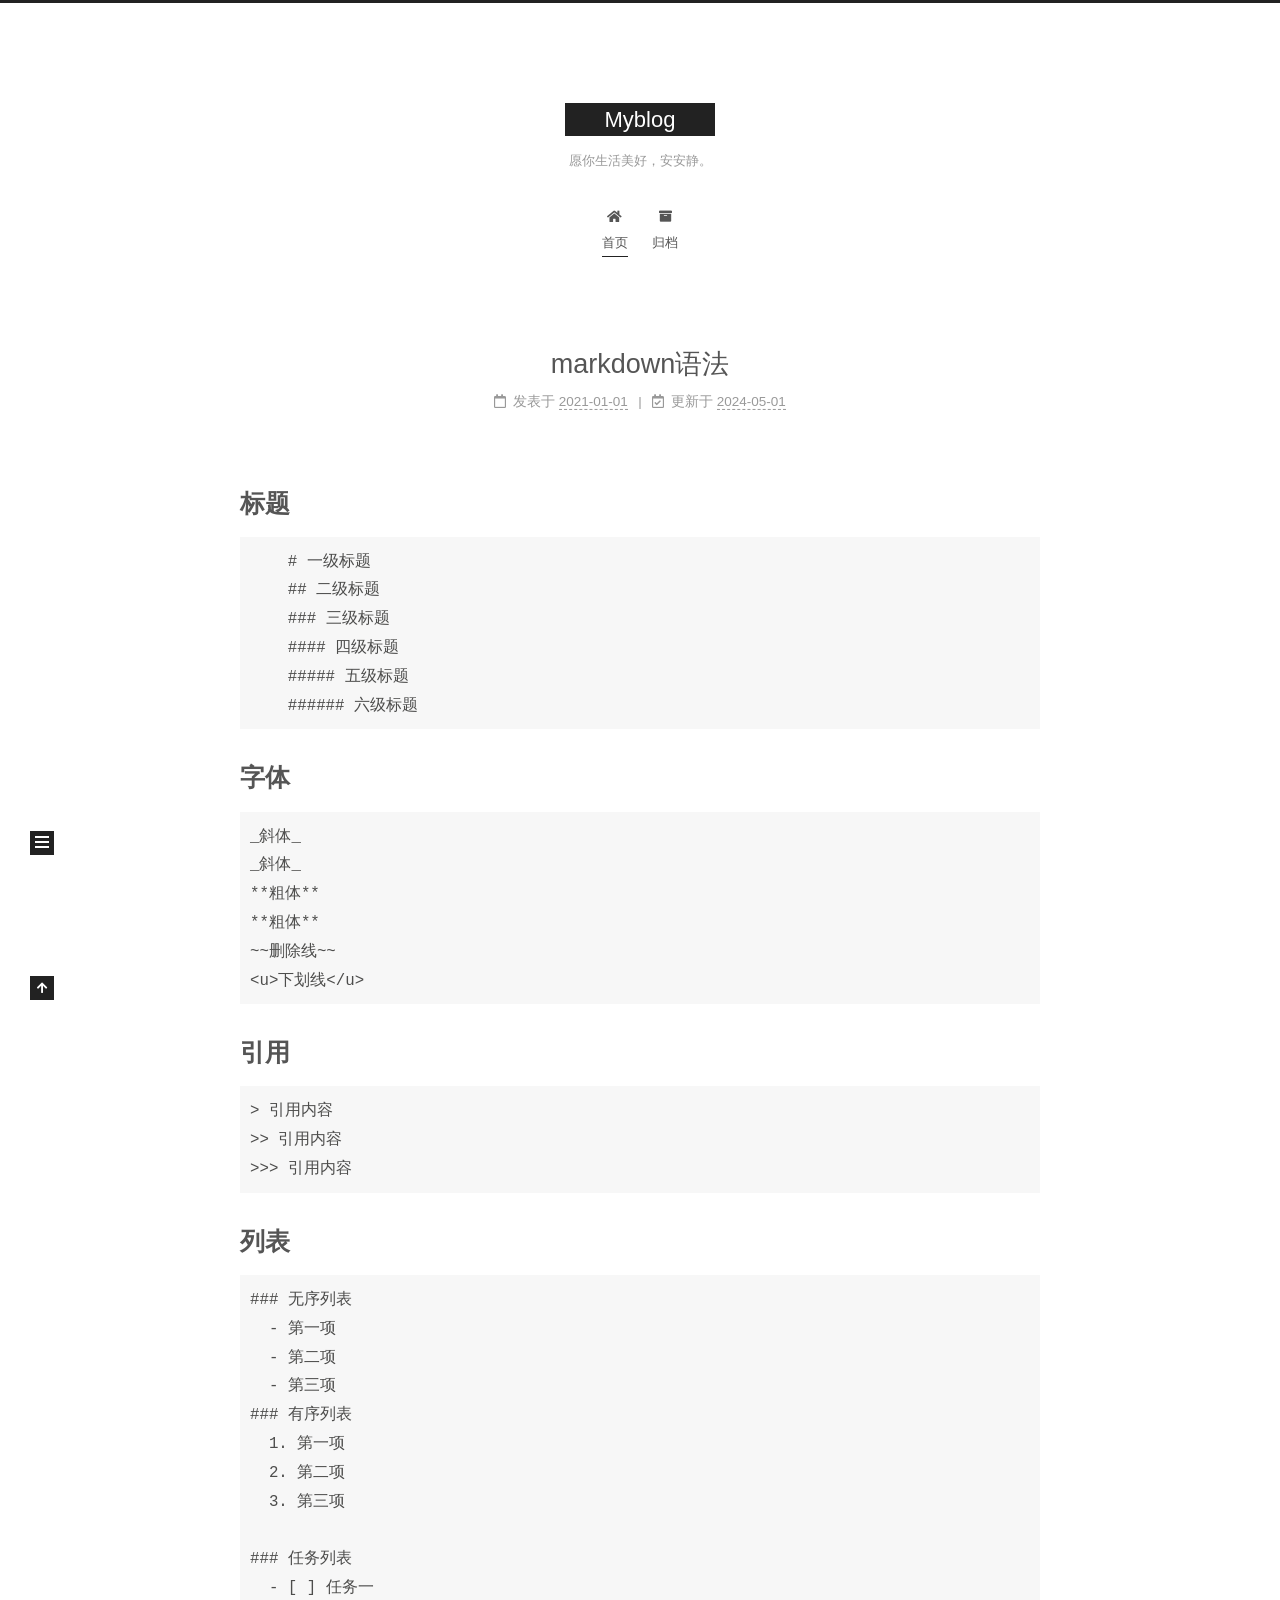
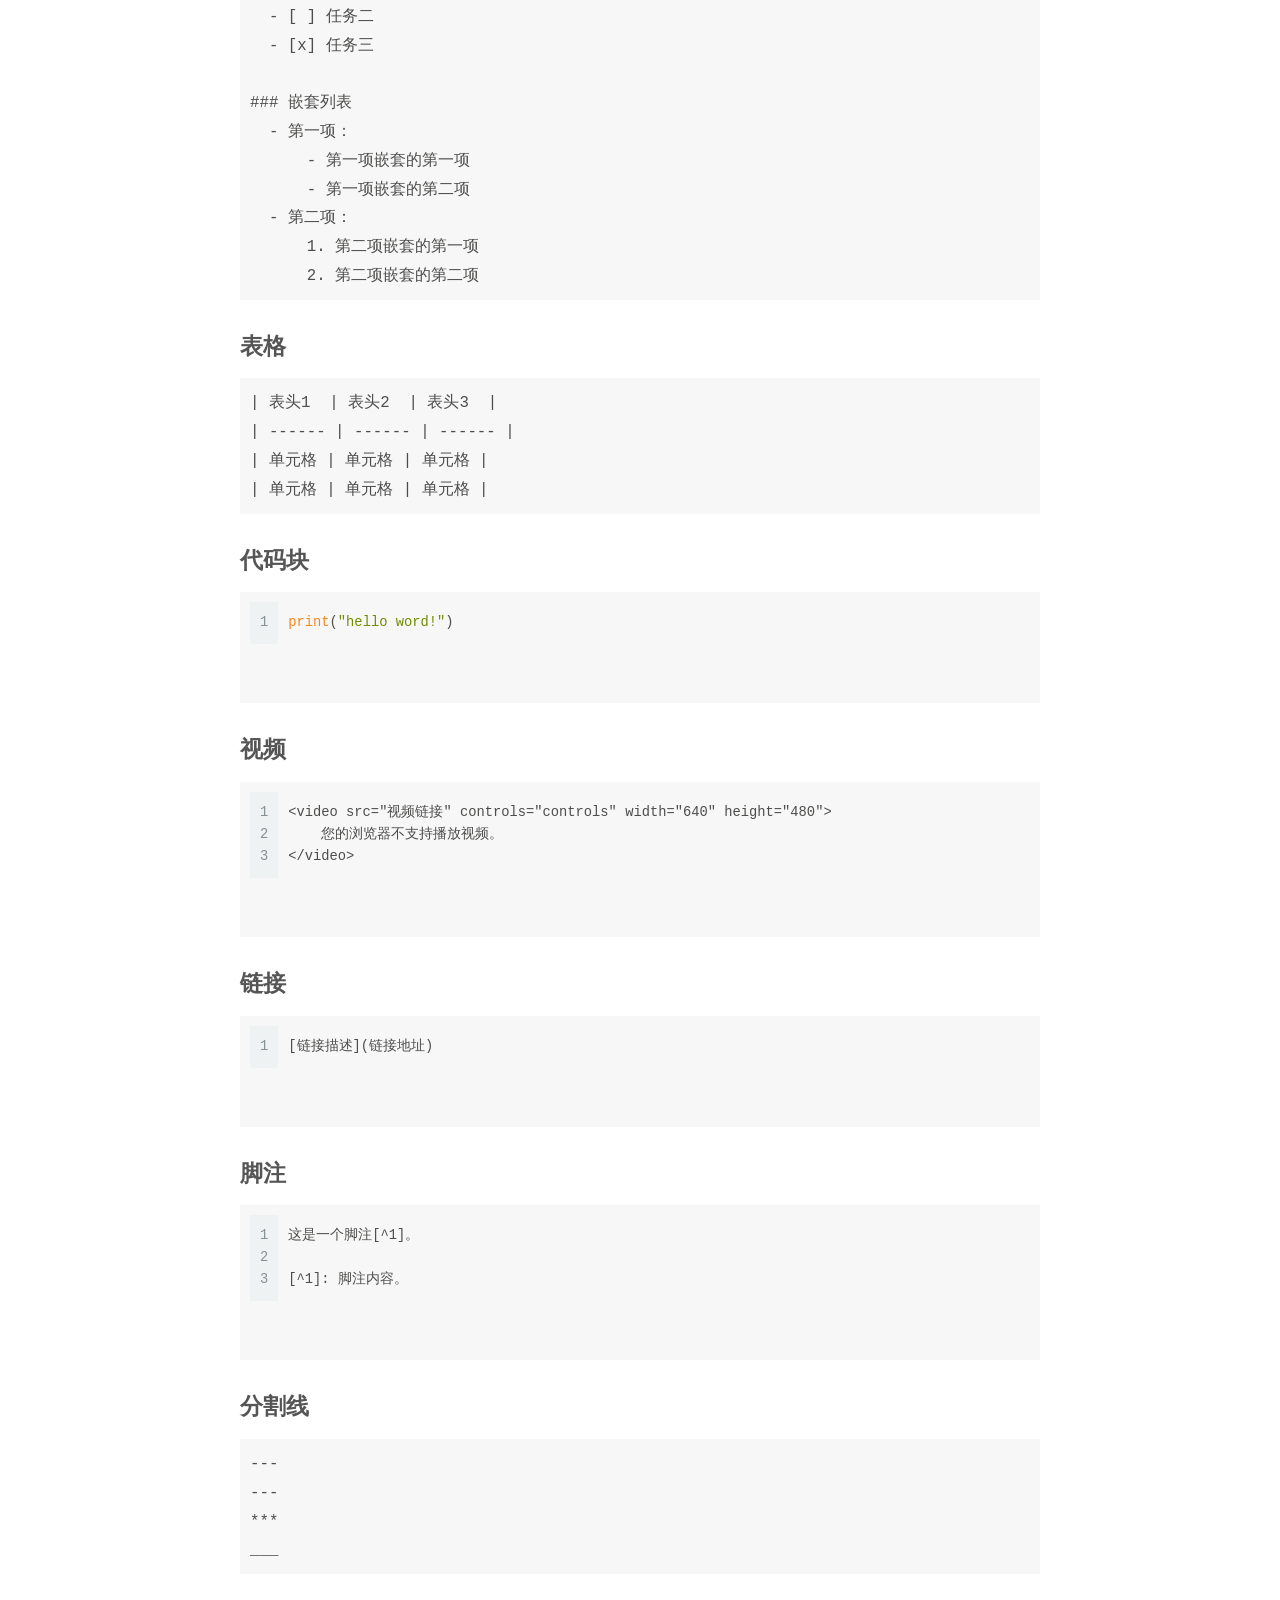
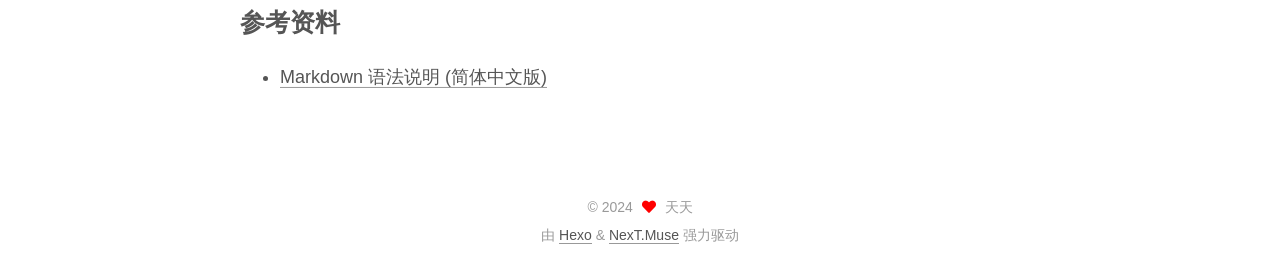
==== commit dafda6cc: "Site updated: 2024-05-01 17:42:21" ====
--- a/index.html
+++ b/index.html
@@ -149,7 +149,7 @@
   
   
   <article itemscope itemtype="http://schema.org/Article" class="post-block" lang="zh-CN">
-    <link itemprop="mainEntityOfPage" href="http://example.com/2024/05/01/%E7%94%9F%E6%B4%BB%E7%9A%84%E6%84%8F%E4%B9%89/">
+    <link itemprop="mainEntityOfPage" href="http://example.com/2021/01/01/markdown%E8%AF%AD%E6%B3%95/">
 
     <span hidden itemprop="author" itemscope itemtype="http://schema.org/Person">
       <meta itemprop="image" content="/images/avatar.gif">
@@ -163,7 +163,7 @@
       <header class="post-header">
         <h2 class="post-title" itemprop="name headline">
           
-            <a href="/2024/05/01/%E7%94%9F%E6%B4%BB%E7%9A%84%E6%84%8F%E4%B9%89/" class="post-title-link" itemprop="url">生活的意义</a>
+            <a href="/2021/01/01/markdown%E8%AF%AD%E6%B3%95/" class="post-title-link" itemprop="url">markdown语法</a>
         </h2>
 
         <div class="post-meta">
@@ -173,8 +173,15 @@
               </span>
               <span class="post-meta-item-text">发表于</span>
 
-              <time title="创建时间：2024-05-01 16:41:02" itemprop="dateCreated datePublished" datetime="2024-05-01T16:41:02+08:00">2024-05-01</time>
+              <time title="创建时间：2021-01-01 12:00:00" itemprop="dateCreated datePublished" datetime="2021-01-01T12:00:00+08:00">2021-01-01</time>
             </span>
+              <span class="post-meta-item">
+                <span class="post-meta-item-icon">
+                  <i class="far fa-calendar-check"></i>
+                </span>
+                <span class="post-meta-item-text">更新于</span>
+                <time title="修改时间：2024-05-01 17:41:57" itemprop="dateModified" datetime="2024-05-01T17:41:57+08:00">2024-05-01</time>
+              </span>
 
           
 
@@ -187,76 +194,67 @@
     <div class="post-body" itemprop="articleBody">
 
       
-          
-      
-    </div>
-
-    
-    
-    
-      <footer class="post-footer">
-        <div class="post-eof"></div>
-      </footer>
-  </article>
-  
-  
-  
-
-      
-  
-  
-  <article itemscope itemtype="http://schema.org/Article" class="post-block" lang="zh-CN">
-    <link itemprop="mainEntityOfPage" href="http://example.com/2024/05/01/hello-world/">
-
-    <span hidden itemprop="author" itemscope itemtype="http://schema.org/Person">
-      <meta itemprop="image" content="/images/avatar.gif">
-      <meta itemprop="name" content="天天">
-      <meta itemprop="description" content="博客">
-    </span>
-
-    <span hidden itemprop="publisher" itemscope itemtype="http://schema.org/Organization">
-      <meta itemprop="name" content="Myblog">
-    </span>
-      <header class="post-header">
-        <h2 class="post-title" itemprop="name headline">
-          
-            <a href="/2024/05/01/hello-world/" class="post-title-link" itemprop="url">Hello World</a>
-        </h2>
-
-        <div class="post-meta">
-            <span class="post-meta-item">
-              <span class="post-meta-item-icon">
-                <i class="far fa-calendar"></i>
-              </span>
-              <span class="post-meta-item-text">发表于</span>
-
-              <time title="创建时间：2024-05-01 16:32:08" itemprop="dateCreated datePublished" datetime="2024-05-01T16:32:08+08:00">2024-05-01</time>
-            </span>
-
-          
-
-        </div>
-      </header>
-
-    
-    
-    
-    <div class="post-body" itemprop="articleBody">
-
-      
-          <p>Welcome to <a target="_blank" rel="noopener" href="https://hexo.io/">Hexo</a>! This is your very first post. Check <a target="_blank" rel="noopener" href="https://hexo.io/docs/">documentation</a> for more info. If you get any problems when using Hexo, you can find the answer in <a target="_blank" rel="noopener" href="https://hexo.io/docs/troubleshooting.html">troubleshooting</a> or you can ask me on <a target="_blank" rel="noopener" href="https://github.com/hexojs/hexo/issues">GitHub</a>.</p>
-<h2 id="Quick-Start"><a href="#Quick-Start" class="headerlink" title="Quick Start"></a>Quick Start</h2><h3 id="Create-a-new-post"><a href="#Create-a-new-post" class="headerlink" title="Create a new post"></a>Create a new post</h3><figure class="highlight bash"><table><tr><td class="gutter"><pre><span class="line">1</span><br></pre></td><td class="code"><pre><span class="line">$ hexo new <span class="string">&quot;My New Post&quot;</span></span><br></pre></td></tr></table></figure>
-
-<p>More info: <a target="_blank" rel="noopener" href="https://hexo.io/docs/writing.html">Writing</a></p>
-<h3 id="Run-server"><a href="#Run-server" class="headerlink" title="Run server"></a>Run server</h3><figure class="highlight bash"><table><tr><td class="gutter"><pre><span class="line">1</span><br></pre></td><td class="code"><pre><span class="line">$ hexo server</span><br></pre></td></tr></table></figure>
-
-<p>More info: <a target="_blank" rel="noopener" href="https://hexo.io/docs/server.html">Server</a></p>
-<h3 id="Generate-static-files"><a href="#Generate-static-files" class="headerlink" title="Generate static files"></a>Generate static files</h3><figure class="highlight bash"><table><tr><td class="gutter"><pre><span class="line">1</span><br></pre></td><td class="code"><pre><span class="line">$ hexo generate</span><br></pre></td></tr></table></figure>
-
-<p>More info: <a target="_blank" rel="noopener" href="https://hexo.io/docs/generating.html">Generating</a></p>
-<h3 id="Deploy-to-remote-sites"><a href="#Deploy-to-remote-sites" class="headerlink" title="Deploy to remote sites"></a>Deploy to remote sites</h3><figure class="highlight bash"><table><tr><td class="gutter"><pre><span class="line">1</span><br></pre></td><td class="code"><pre><span class="line">$ hexo deploy</span><br></pre></td></tr></table></figure>
-
-<p>More info: <a target="_blank" rel="noopener" href="https://hexo.io/docs/one-command-deployment.html">Deployment</a></p>
+          <h2 id="标题"><a href="#标题" class="headerlink" title="标题"></a>标题</h2><pre><code>    # 一级标题
+    ## 二级标题
+    ### 三级标题
+    #### 四级标题
+    ##### 五级标题
+    ###### 六级标题
+</code></pre>
+<h2 id="字体"><a href="#字体" class="headerlink" title="字体"></a>字体</h2><pre><code>_斜体_
+_斜体_
+**粗体**
+**粗体**
+~~删除线~~
+&lt;u&gt;下划线&lt;/u&gt;
+</code></pre>
+<h2 id="引用"><a href="#引用" class="headerlink" title="引用"></a>引用</h2><pre><code>&gt; 引用内容
+&gt;&gt; 引用内容
+&gt;&gt;&gt; 引用内容
+</code></pre>
+<h2 id="列表"><a href="#列表" class="headerlink" title="列表"></a>列表</h2><pre><code>### 无序列表
+  - 第一项
+  - 第二项
+  - 第三项
+### 有序列表
+  1. 第一项
+  2. 第二项
+  3. 第三项
+
+### 任务列表
+  - [ ] 任务一
+  - [ ] 任务二
+  - [x] 任务三
+
+### 嵌套列表
+  - 第一项：
+      - 第一项嵌套的第一项
+      - 第一项嵌套的第二项
+  - 第二项：
+      1. 第二项嵌套的第一项
+      2. 第二项嵌套的第二项
+</code></pre>
+<h3 id="表格"><a href="#表格" class="headerlink" title="表格"></a>表格</h3><pre><code>| 表头1  | 表头2  | 表头3  |
+| ------ | ------ | ------ |
+| 单元格 | 单元格 | 单元格 |
+| 单元格 | 单元格 | 单元格 |
+</code></pre>
+<h3 id="代码块"><a href="#代码块" class="headerlink" title="代码块"></a>代码块</h3><pre><code><figure class="highlight python"><table><tr><td class="gutter"><pre><span class="line">1</span><br></pre></td><td class="code"><pre><span class="line"><span class="built_in">print</span>(<span class="string">&quot;hello word!&quot;</span>)</span><br></pre></td></tr></table></figure>
+</code></pre>
+<h3 id="视频"><a href="#视频" class="headerlink" title="视频"></a>视频</h3><pre><code><figure class="highlight plaintext"><table><tr><td class="gutter"><pre><span class="line">1</span><br><span class="line">2</span><br><span class="line">3</span><br></pre></td><td class="code"><pre><span class="line">&lt;video src=&quot;视频链接&quot; controls=&quot;controls&quot; width=&quot;640&quot; height=&quot;480&quot;&gt;</span><br><span class="line">    您的浏览器不支持播放视频。</span><br><span class="line">&lt;/video&gt;</span><br></pre></td></tr></table></figure>
+</code></pre>
+<h3 id="链接"><a href="#链接" class="headerlink" title="链接"></a>链接</h3><pre><code><figure class="highlight plaintext"><table><tr><td class="gutter"><pre><span class="line">1</span><br></pre></td><td class="code"><pre><span class="line">[链接描述](链接地址)</span><br></pre></td></tr></table></figure>
+</code></pre>
+<h3 id="脚注"><a href="#脚注" class="headerlink" title="脚注"></a>脚注</h3><pre><code><figure class="highlight plaintext"><table><tr><td class="gutter"><pre><span class="line">1</span><br><span class="line">2</span><br><span class="line">3</span><br></pre></td><td class="code"><pre><span class="line">这是一个脚注[^1]。</span><br><span class="line"></span><br><span class="line">[^1]: 脚注内容。</span><br></pre></td></tr></table></figure>
+</code></pre>
+<h3 id="分割线"><a href="#分割线" class="headerlink" title="分割线"></a>分割线</h3><pre><code>---
+---
+***
+___
+</code></pre>
+<h2 id="参考资料"><a href="#参考资料" class="headerlink" title="参考资料"></a>参考资料</h2><ul>
+<li><a target="_blank" rel="noopener" href="https://www.appinn.com/markdown/">Markdown 语法说明 (简体中文版)</a></li>
+</ul>
 
       
     </div>
@@ -338,7 +336,7 @@
       <div class="site-state-item site-state-posts">
           <a href="/archives/">
         
-          <span class="site-state-item-count">2</span>
+          <span class="site-state-item-count">1</span>
           <span class="site-state-item-name">日志</span>
         </a>
       </div>
--- a/css/main.css
+++ b/css/main.css
@@ -1168,7 +1168,7 @@
 }
 .links-of-author a::before,
 .links-of-author span.exturl::before {
-  background: #03b9cc;
+  background: #7aff0d;
   border-radius: 50%;
   content: ' ';
   display: inline-block;
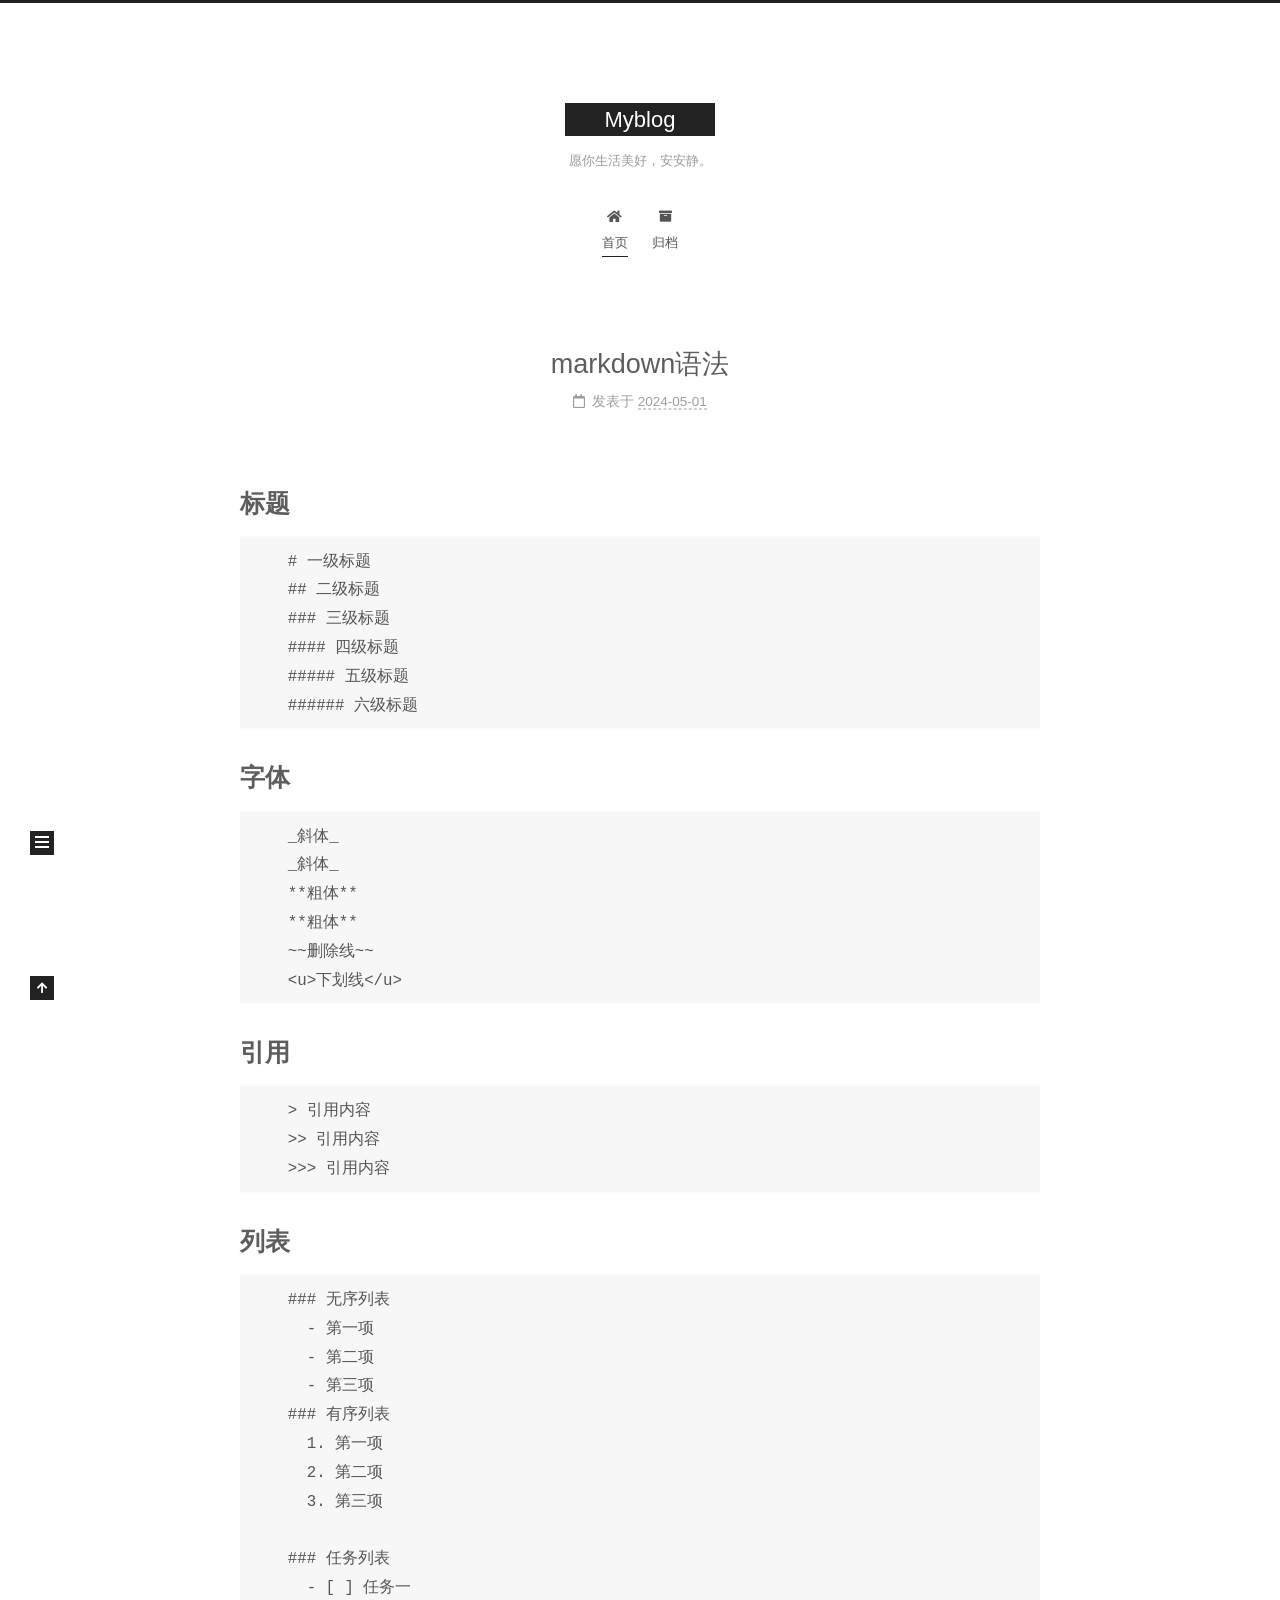
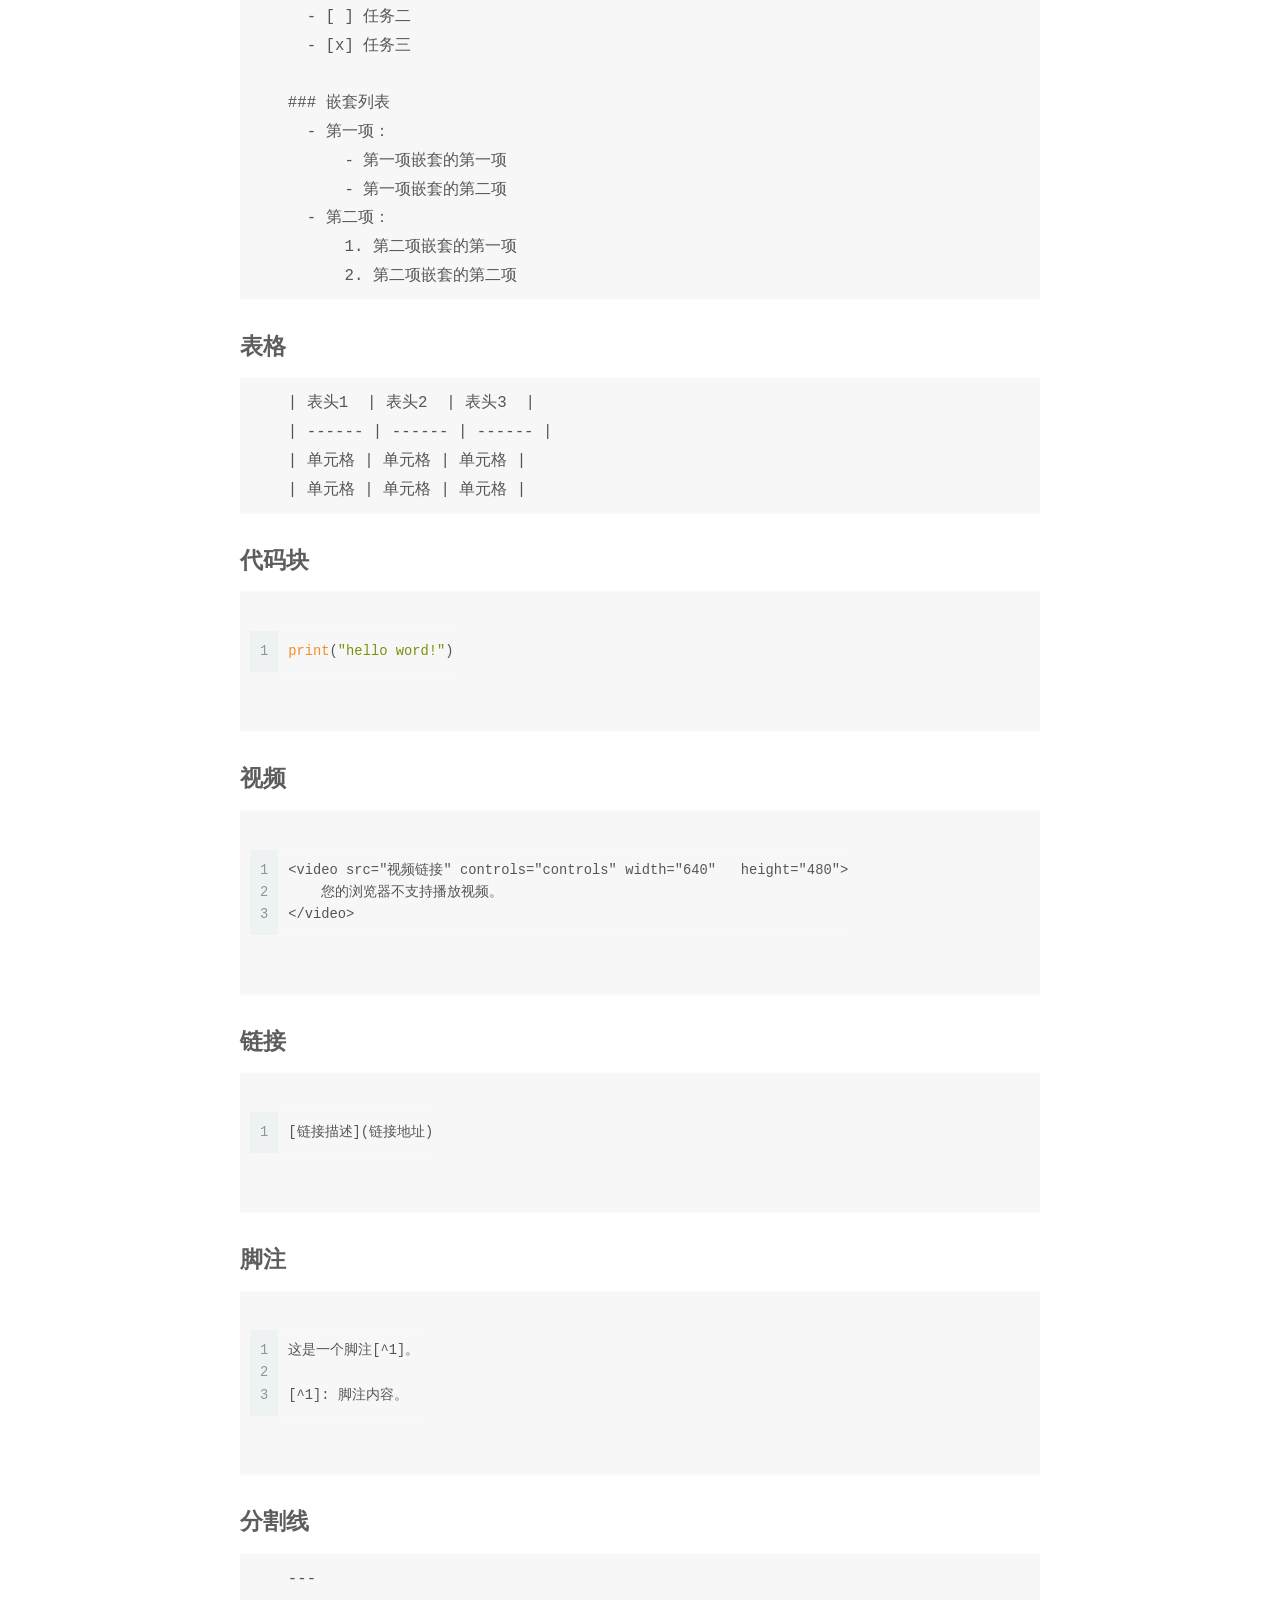
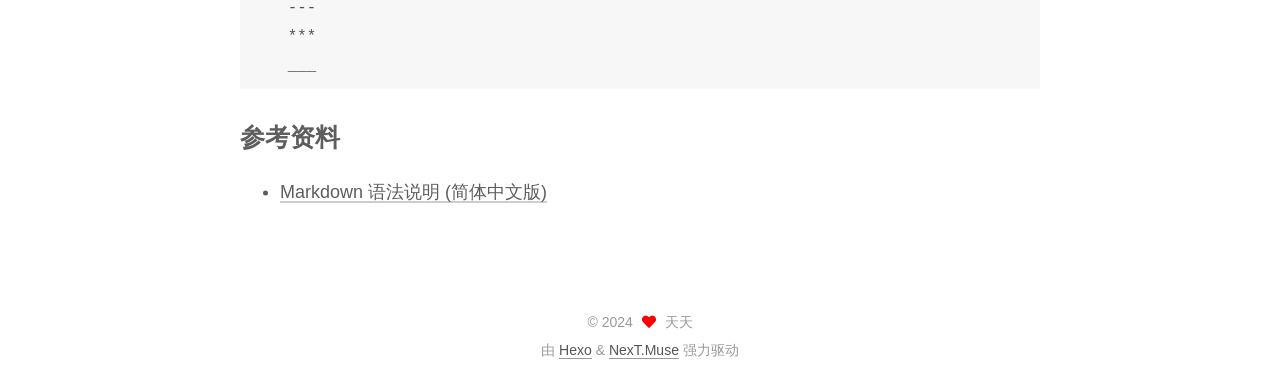
==== commit d52ef76d: "Site updated: 2024-05-01 17:47:51" ====
--- a/index.html
+++ b/index.html
@@ -149,7 +149,7 @@
   
   
   <article itemscope itemtype="http://schema.org/Article" class="post-block" lang="zh-CN">
-    <link itemprop="mainEntityOfPage" href="http://example.com/2021/01/01/markdown%E8%AF%AD%E6%B3%95/">
+    <link itemprop="mainEntityOfPage" href="http://example.com/2024/05/01/markdown%E8%AF%AD%E6%B3%95/">
 
     <span hidden itemprop="author" itemscope itemtype="http://schema.org/Person">
       <meta itemprop="image" content="/images/avatar.gif">
@@ -163,7 +163,7 @@
       <header class="post-header">
         <h2 class="post-title" itemprop="name headline">
           
-            <a href="/2021/01/01/markdown%E8%AF%AD%E6%B3%95/" class="post-title-link" itemprop="url">markdown语法</a>
+            <a href="/2024/05/01/markdown%E8%AF%AD%E6%B3%95/" class="post-title-link" itemprop="url">markdown语法</a>
         </h2>
 
         <div class="post-meta">
@@ -172,16 +172,10 @@
                 <i class="far fa-calendar"></i>
               </span>
               <span class="post-meta-item-text">发表于</span>
-
-              <time title="创建时间：2021-01-01 12:00:00" itemprop="dateCreated datePublished" datetime="2021-01-01T12:00:00+08:00">2021-01-01</time>
+              
+
+              <time title="创建时间：2024-05-01 05:00:00 / 修改时间：17:47:24" itemprop="dateCreated datePublished" datetime="2024-05-01T05:00:00+08:00">2024-05-01</time>
             </span>
-              <span class="post-meta-item">
-                <span class="post-meta-item-icon">
-                  <i class="far fa-calendar-check"></i>
-                </span>
-                <span class="post-meta-item-text">更新于</span>
-                <time title="修改时间：2024-05-01 17:41:57" itemprop="dateModified" datetime="2024-05-01T17:41:57+08:00">2024-05-01</time>
-              </span>
 
           
 
@@ -201,56 +195,56 @@
     ##### 五级标题
     ###### 六级标题
 </code></pre>
-<h2 id="字体"><a href="#字体" class="headerlink" title="字体"></a>字体</h2><pre><code>_斜体_
-_斜体_
-**粗体**
-**粗体**
-~~删除线~~
-&lt;u&gt;下划线&lt;/u&gt;
-</code></pre>
-<h2 id="引用"><a href="#引用" class="headerlink" title="引用"></a>引用</h2><pre><code>&gt; 引用内容
-&gt;&gt; 引用内容
-&gt;&gt;&gt; 引用内容
-</code></pre>
-<h2 id="列表"><a href="#列表" class="headerlink" title="列表"></a>列表</h2><pre><code>### 无序列表
-  - 第一项
-  - 第二项
-  - 第三项
-### 有序列表
-  1. 第一项
-  2. 第二项
-  3. 第三项
-
-### 任务列表
-  - [ ] 任务一
-  - [ ] 任务二
-  - [x] 任务三
-
-### 嵌套列表
-  - 第一项：
-      - 第一项嵌套的第一项
-      - 第一项嵌套的第二项
-  - 第二项：
-      1. 第二项嵌套的第一项
-      2. 第二项嵌套的第二项
-</code></pre>
-<h3 id="表格"><a href="#表格" class="headerlink" title="表格"></a>表格</h3><pre><code>| 表头1  | 表头2  | 表头3  |
-| ------ | ------ | ------ |
-| 单元格 | 单元格 | 单元格 |
-| 单元格 | 单元格 | 单元格 |
-</code></pre>
-<h3 id="代码块"><a href="#代码块" class="headerlink" title="代码块"></a>代码块</h3><pre><code><figure class="highlight python"><table><tr><td class="gutter"><pre><span class="line">1</span><br></pre></td><td class="code"><pre><span class="line"><span class="built_in">print</span>(<span class="string">&quot;hello word!&quot;</span>)</span><br></pre></td></tr></table></figure>
-</code></pre>
-<h3 id="视频"><a href="#视频" class="headerlink" title="视频"></a>视频</h3><pre><code><figure class="highlight plaintext"><table><tr><td class="gutter"><pre><span class="line">1</span><br><span class="line">2</span><br><span class="line">3</span><br></pre></td><td class="code"><pre><span class="line">&lt;video src=&quot;视频链接&quot; controls=&quot;controls&quot; width=&quot;640&quot; height=&quot;480&quot;&gt;</span><br><span class="line">    您的浏览器不支持播放视频。</span><br><span class="line">&lt;/video&gt;</span><br></pre></td></tr></table></figure>
-</code></pre>
-<h3 id="链接"><a href="#链接" class="headerlink" title="链接"></a>链接</h3><pre><code><figure class="highlight plaintext"><table><tr><td class="gutter"><pre><span class="line">1</span><br></pre></td><td class="code"><pre><span class="line">[链接描述](链接地址)</span><br></pre></td></tr></table></figure>
-</code></pre>
-<h3 id="脚注"><a href="#脚注" class="headerlink" title="脚注"></a>脚注</h3><pre><code><figure class="highlight plaintext"><table><tr><td class="gutter"><pre><span class="line">1</span><br><span class="line">2</span><br><span class="line">3</span><br></pre></td><td class="code"><pre><span class="line">这是一个脚注[^1]。</span><br><span class="line"></span><br><span class="line">[^1]: 脚注内容。</span><br></pre></td></tr></table></figure>
-</code></pre>
-<h3 id="分割线"><a href="#分割线" class="headerlink" title="分割线"></a>分割线</h3><pre><code>---
----
-***
-___
+<h2 id="字体"><a href="#字体" class="headerlink" title="字体"></a>字体</h2><pre><code>    _斜体_
+    _斜体_
+    **粗体**
+    **粗体**
+    ~~删除线~~
+    &lt;u&gt;下划线&lt;/u&gt;
+</code></pre>
+<h2 id="引用"><a href="#引用" class="headerlink" title="引用"></a>引用</h2><pre><code>    &gt; 引用内容
+    &gt;&gt; 引用内容
+    &gt;&gt;&gt; 引用内容
+</code></pre>
+<h2 id="列表"><a href="#列表" class="headerlink" title="列表"></a>列表</h2><pre><code>    ### 无序列表
+      - 第一项
+      - 第二项
+      - 第三项
+    ### 有序列表
+      1. 第一项
+      2. 第二项
+      3. 第三项
+
+    ### 任务列表
+      - [ ] 任务一
+      - [ ] 任务二
+      - [x] 任务三
+
+    ### 嵌套列表
+      - 第一项：
+          - 第一项嵌套的第一项
+          - 第一项嵌套的第二项
+      - 第二项：
+          1. 第二项嵌套的第一项
+          2. 第二项嵌套的第二项
+</code></pre>
+<h3 id="表格"><a href="#表格" class="headerlink" title="表格"></a>表格</h3><pre><code>    | 表头1  | 表头2  | 表头3  |
+    | ------ | ------ | ------ |
+    | 单元格 | 单元格 | 单元格 |
+    | 单元格 | 单元格 | 单元格 |
+</code></pre>
+<h3 id="代码块"><a href="#代码块" class="headerlink" title="代码块"></a>代码块</h3><pre><code>    <figure class="highlight python"><table><tr><td class="gutter"><pre><span class="line">1</span><br></pre></td><td class="code"><pre><span class="line"><span class="built_in">print</span>(<span class="string">&quot;hello word!&quot;</span>)</span><br></pre></td></tr></table></figure>
+</code></pre>
+<h3 id="视频"><a href="#视频" class="headerlink" title="视频"></a>视频</h3><pre><code>    <figure class="highlight plaintext"><table><tr><td class="gutter"><pre><span class="line">1</span><br><span class="line">2</span><br><span class="line">3</span><br></pre></td><td class="code"><pre><span class="line">&lt;video src=&quot;视频链接&quot; controls=&quot;controls&quot; width=&quot;640&quot;   height=&quot;480&quot;&gt;</span><br><span class="line">    您的浏览器不支持播放视频。</span><br><span class="line">&lt;/video&gt;</span><br></pre></td></tr></table></figure>
+</code></pre>
+<h3 id="链接"><a href="#链接" class="headerlink" title="链接"></a>链接</h3><pre><code>    <figure class="highlight plaintext"><table><tr><td class="gutter"><pre><span class="line">1</span><br></pre></td><td class="code"><pre><span class="line">[链接描述](链接地址)</span><br></pre></td></tr></table></figure>
+</code></pre>
+<h3 id="脚注"><a href="#脚注" class="headerlink" title="脚注"></a>脚注</h3><pre><code>    <figure class="highlight plaintext"><table><tr><td class="gutter"><pre><span class="line">1</span><br><span class="line">2</span><br><span class="line">3</span><br></pre></td><td class="code"><pre><span class="line">这是一个脚注[^1]。</span><br><span class="line"></span><br><span class="line">[^1]: 脚注内容。</span><br></pre></td></tr></table></figure>
+</code></pre>
+<h3 id="分割线"><a href="#分割线" class="headerlink" title="分割线"></a>分割线</h3><pre><code>    ---
+    ---
+    ***
+    ___
 </code></pre>
 <h2 id="参考资料"><a href="#参考资料" class="headerlink" title="参考资料"></a>参考资料</h2><ul>
 <li><a target="_blank" rel="noopener" href="https://www.appinn.com/markdown/">Markdown 语法说明 (简体中文版)</a></li>
--- a/css/main.css
+++ b/css/main.css
@@ -1168,7 +1168,7 @@
 }
 .links-of-author a::before,
 .links-of-author span.exturl::before {
-  background: #7aff0d;
+  background: #f1ff4b;
   border-radius: 50%;
   content: ' ';
   display: inline-block;
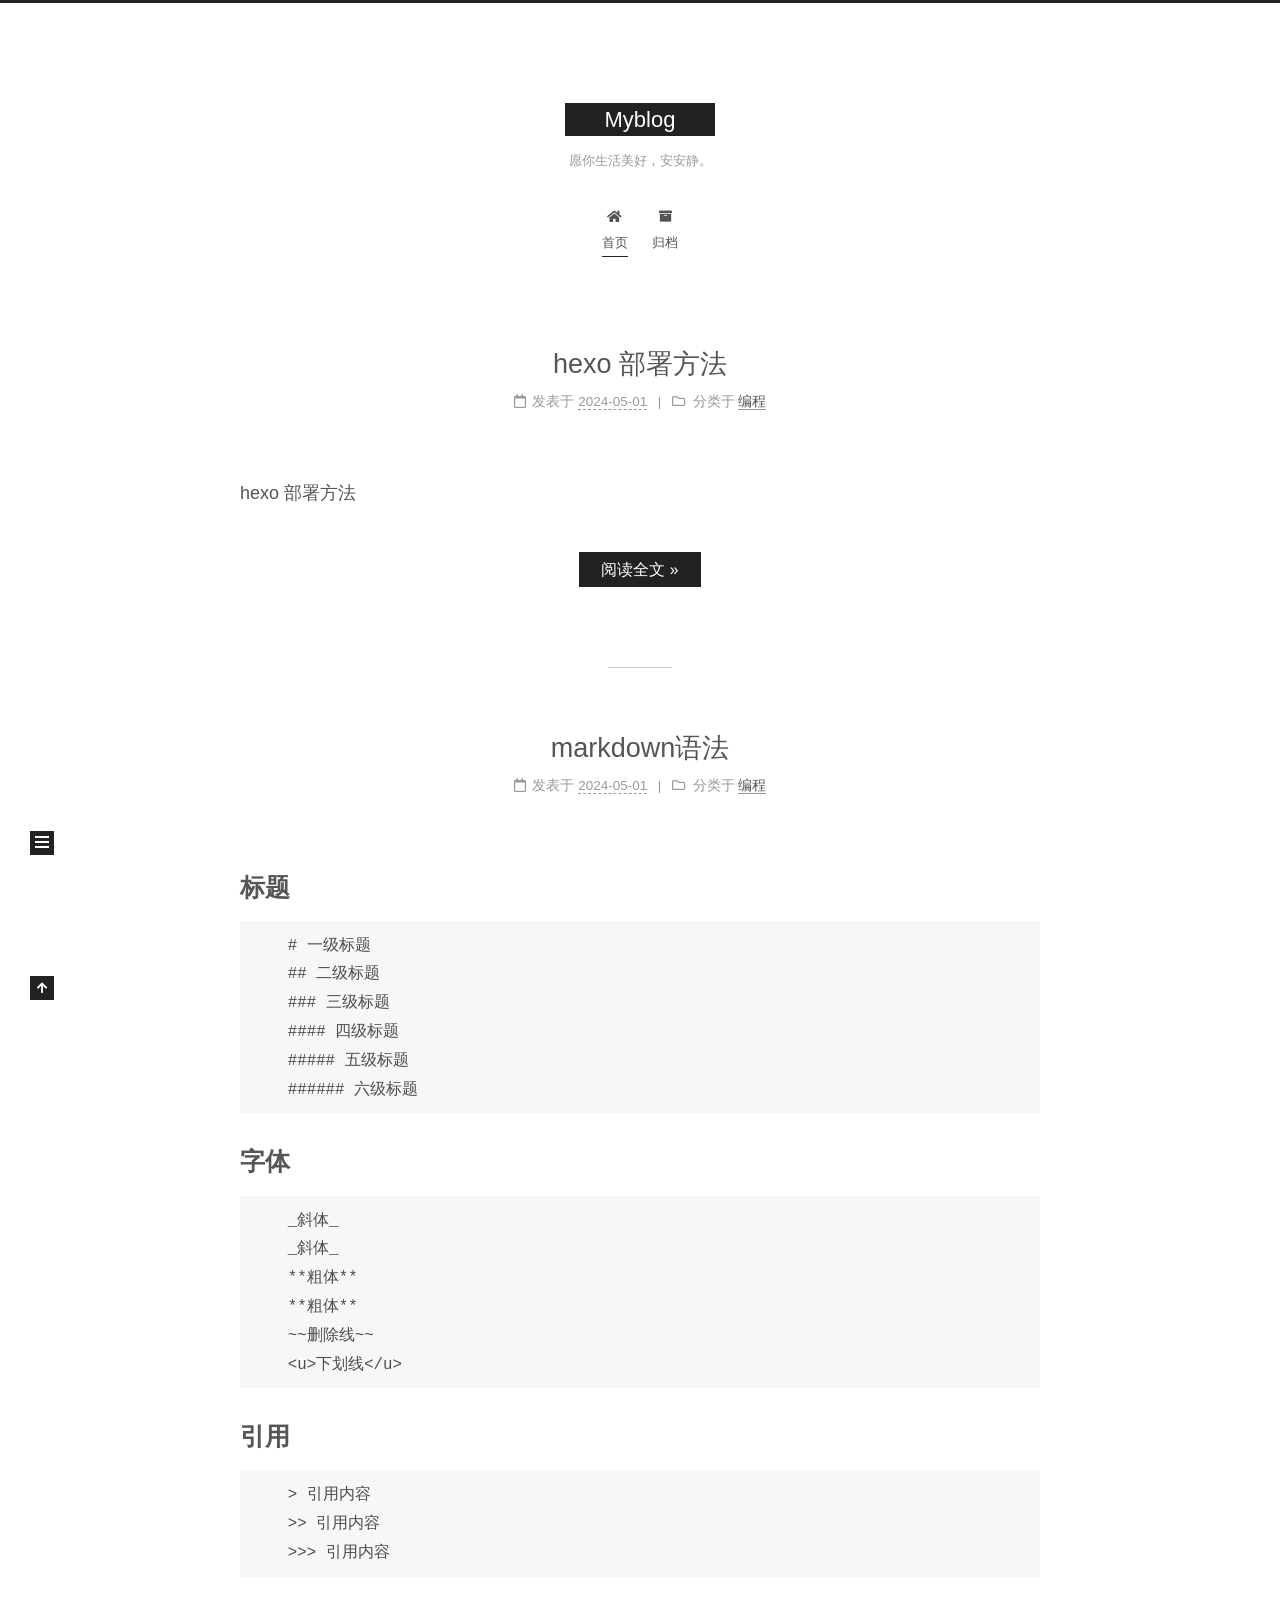
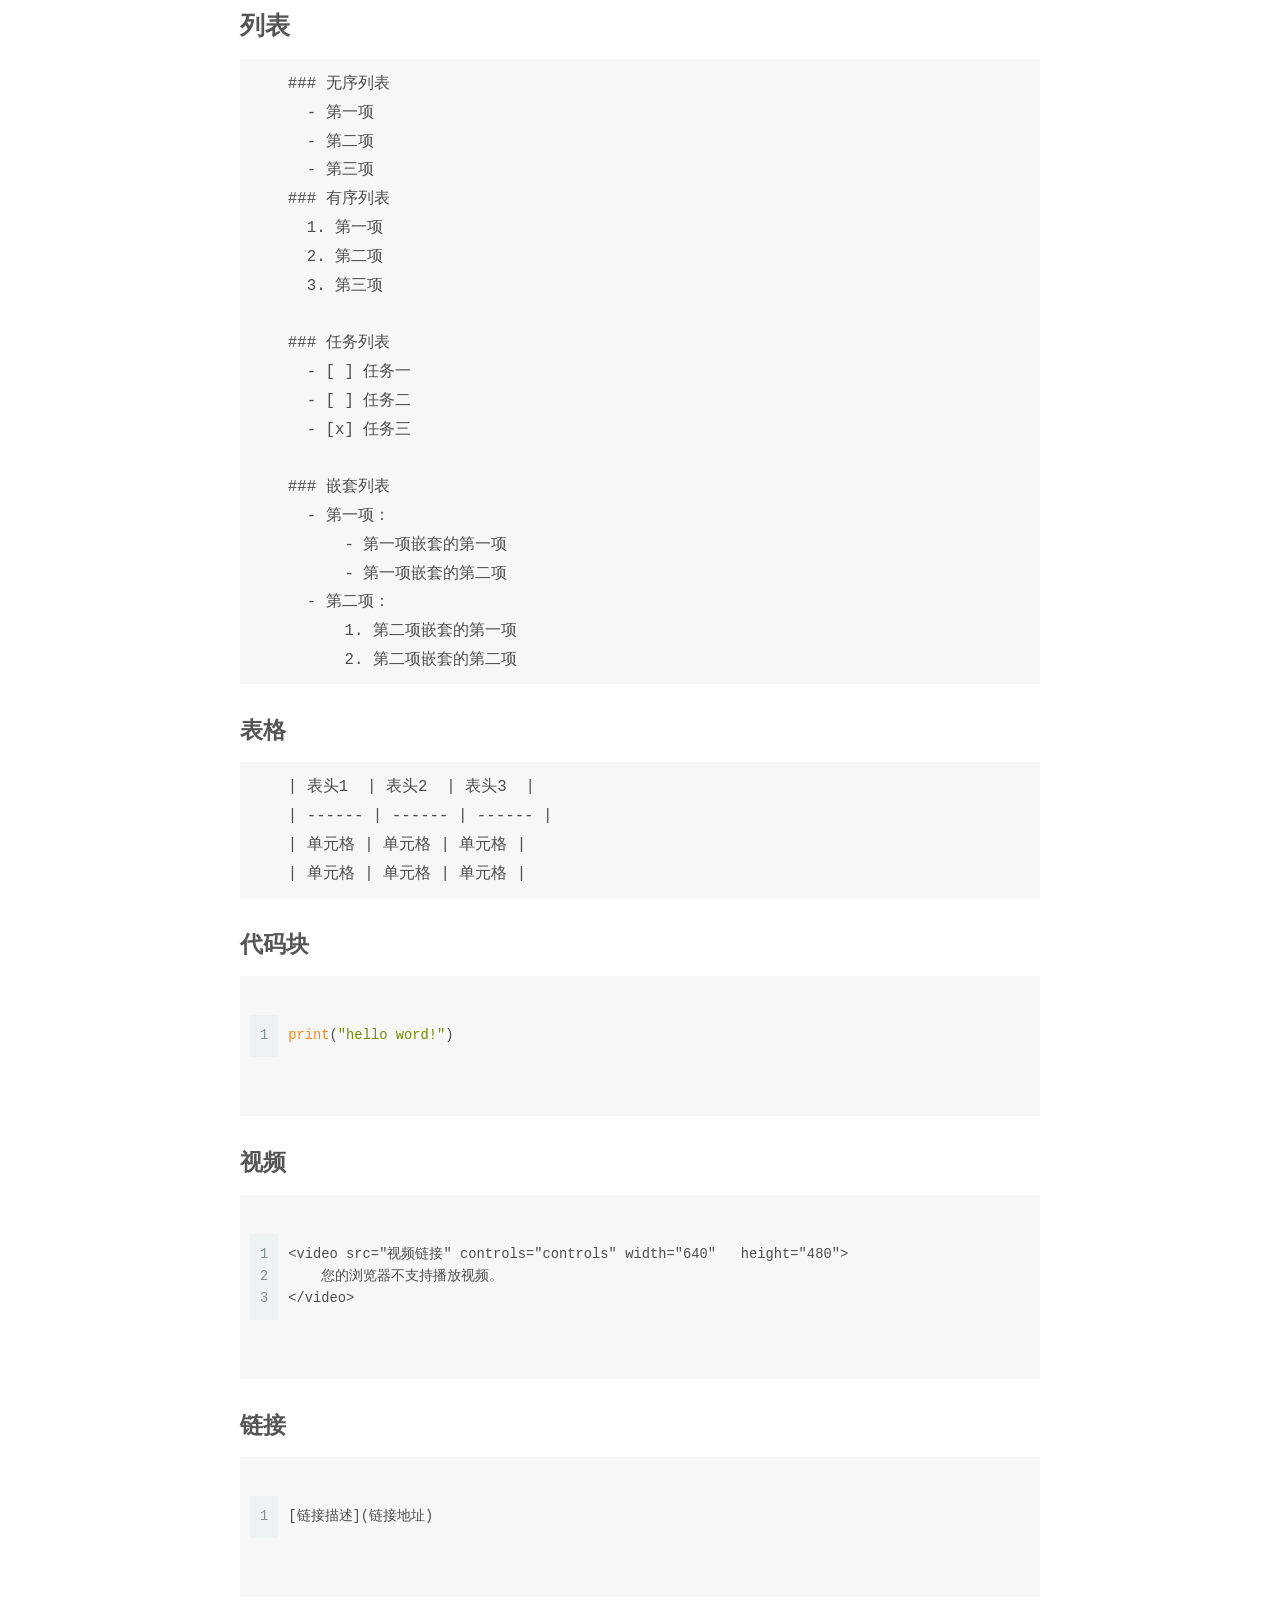
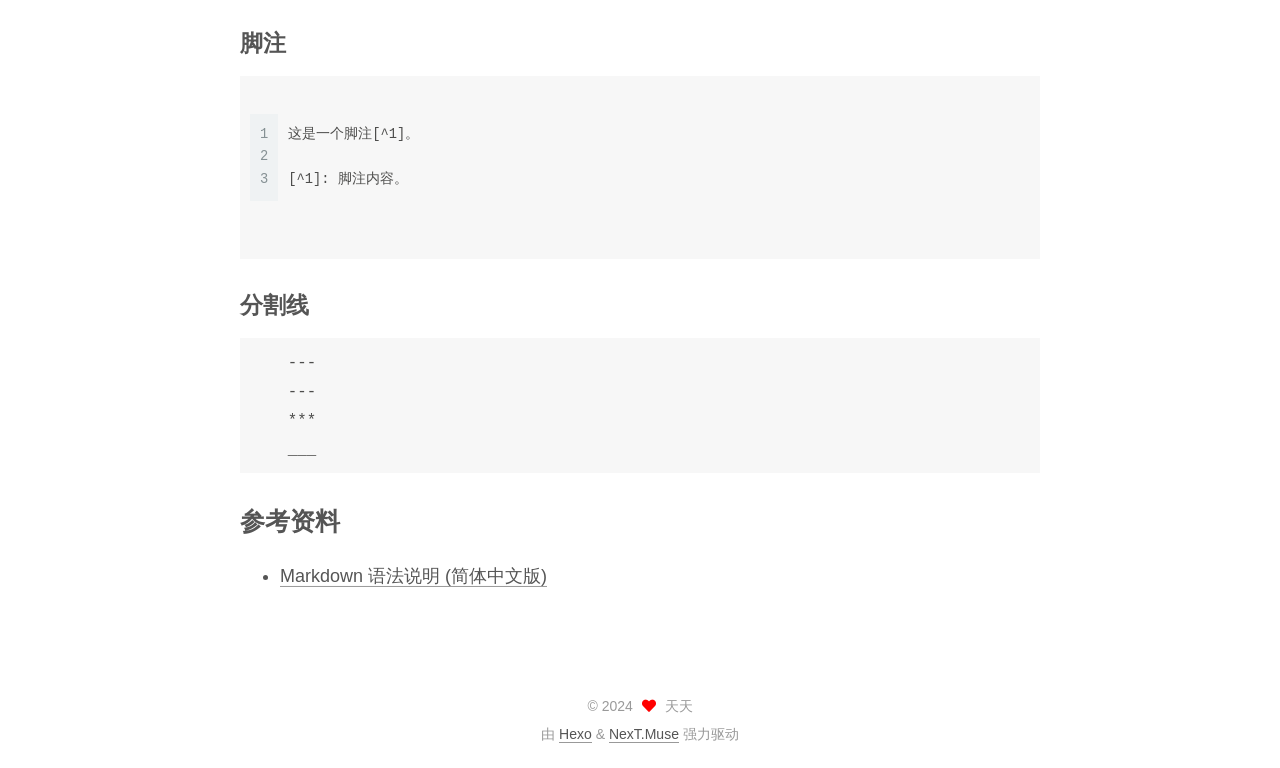
==== commit 5668e12a: "Site updated: 2024-05-01 19:04:40" ====
--- a/index.html
+++ b/index.html
@@ -149,7 +149,7 @@
   
   
   <article itemscope itemtype="http://schema.org/Article" class="post-block" lang="zh-CN">
-    <link itemprop="mainEntityOfPage" href="http://example.com/2024/05/01/markdown%E8%AF%AD%E6%B3%95/">
+    <link itemprop="mainEntityOfPage" href="http://example.com/2024/05/01/github-%E9%83%A8%E7%BD%B2hexo/">
 
     <span hidden itemprop="author" itemscope itemtype="http://schema.org/Person">
       <meta itemprop="image" content="/images/avatar.gif">
@@ -163,7 +163,7 @@
       <header class="post-header">
         <h2 class="post-title" itemprop="name headline">
           
-            <a href="/2024/05/01/markdown%E8%AF%AD%E6%B3%95/" class="post-title-link" itemprop="url">markdown语法</a>
+            <a href="/2024/05/01/github-%E9%83%A8%E7%BD%B2hexo/" class="post-title-link" itemprop="url">hexo 部署方法</a>
         </h2>
 
         <div class="post-meta">
@@ -174,7 +174,91 @@
               <span class="post-meta-item-text">发表于</span>
               
 
-              <time title="创建时间：2024-05-01 05:00:00 / 修改时间：17:47:24" itemprop="dateCreated datePublished" datetime="2024-05-01T05:00:00+08:00">2024-05-01</time>
+              <time title="创建时间：2024-05-01 07:00:00 / 修改时间：19:03:28" itemprop="dateCreated datePublished" datetime="2024-05-01T07:00:00+08:00">2024-05-01</time>
+            </span>
+            <span class="post-meta-item">
+              <span class="post-meta-item-icon">
+                <i class="far fa-folder"></i>
+              </span>
+              <span class="post-meta-item-text">分类于</span>
+                <span itemprop="about" itemscope itemtype="http://schema.org/Thing">
+                  <a href="/categories/%E7%BC%96%E7%A8%8B/" itemprop="url" rel="index"><span itemprop="name">编程</span></a>
+                </span>
+            </span>
+
+          
+
+        </div>
+      </header>
+
+    
+    
+    
+    <div class="post-body" itemprop="articleBody">
+
+      
+          <p>hexo 部署方法</p>
+          <!--noindex-->
+            <div class="post-button">
+              <a class="btn" href="/2024/05/01/github-%E9%83%A8%E7%BD%B2hexo/">
+                阅读全文 &raquo;
+              </a>
+            </div>
+          <!--/noindex-->
+        
+      
+    </div>
+
+    
+    
+    
+      <footer class="post-footer">
+        <div class="post-eof"></div>
+      </footer>
+  </article>
+  
+  
+  
+
+      
+  
+  
+  <article itemscope itemtype="http://schema.org/Article" class="post-block" lang="zh-CN">
+    <link itemprop="mainEntityOfPage" href="http://example.com/2024/05/01/markdown%E8%AF%AD%E6%B3%95/">
+
+    <span hidden itemprop="author" itemscope itemtype="http://schema.org/Person">
+      <meta itemprop="image" content="/images/avatar.gif">
+      <meta itemprop="name" content="天天">
+      <meta itemprop="description" content="博客">
+    </span>
+
+    <span hidden itemprop="publisher" itemscope itemtype="http://schema.org/Organization">
+      <meta itemprop="name" content="Myblog">
+    </span>
+      <header class="post-header">
+        <h2 class="post-title" itemprop="name headline">
+          
+            <a href="/2024/05/01/markdown%E8%AF%AD%E6%B3%95/" class="post-title-link" itemprop="url">markdown语法</a>
+        </h2>
+
+        <div class="post-meta">
+            <span class="post-meta-item">
+              <span class="post-meta-item-icon">
+                <i class="far fa-calendar"></i>
+              </span>
+              <span class="post-meta-item-text">发表于</span>
+              
+
+              <time title="创建时间：2024-05-01 05:00:00 / 修改时间：19:02:41" itemprop="dateCreated datePublished" datetime="2024-05-01T05:00:00+08:00">2024-05-01</time>
+            </span>
+            <span class="post-meta-item">
+              <span class="post-meta-item-icon">
+                <i class="far fa-folder"></i>
+              </span>
+              <span class="post-meta-item-text">分类于</span>
+                <span itemprop="about" itemscope itemtype="http://schema.org/Thing">
+                  <a href="/categories/%E7%BC%96%E7%A8%8B/" itemprop="url" rel="index"><span itemprop="name">编程</span></a>
+                </span>
             </span>
 
           
@@ -330,9 +414,13 @@
       <div class="site-state-item site-state-posts">
           <a href="/archives/">
         
-          <span class="site-state-item-count">1</span>
+          <span class="site-state-item-count">2</span>
           <span class="site-state-item-name">日志</span>
         </a>
+      </div>
+      <div class="site-state-item site-state-categories">
+        <span class="site-state-item-count">1</span>
+        <span class="site-state-item-name">分类</span>
       </div>
   </nav>
 </div>
--- a/css/main.css
+++ b/css/main.css
@@ -1168,7 +1168,7 @@
 }
 .links-of-author a::before,
 .links-of-author span.exturl::before {
-  background: #f1ff4b;
+  background: #ffff61;
   border-radius: 50%;
   content: ' ';
   display: inline-block;
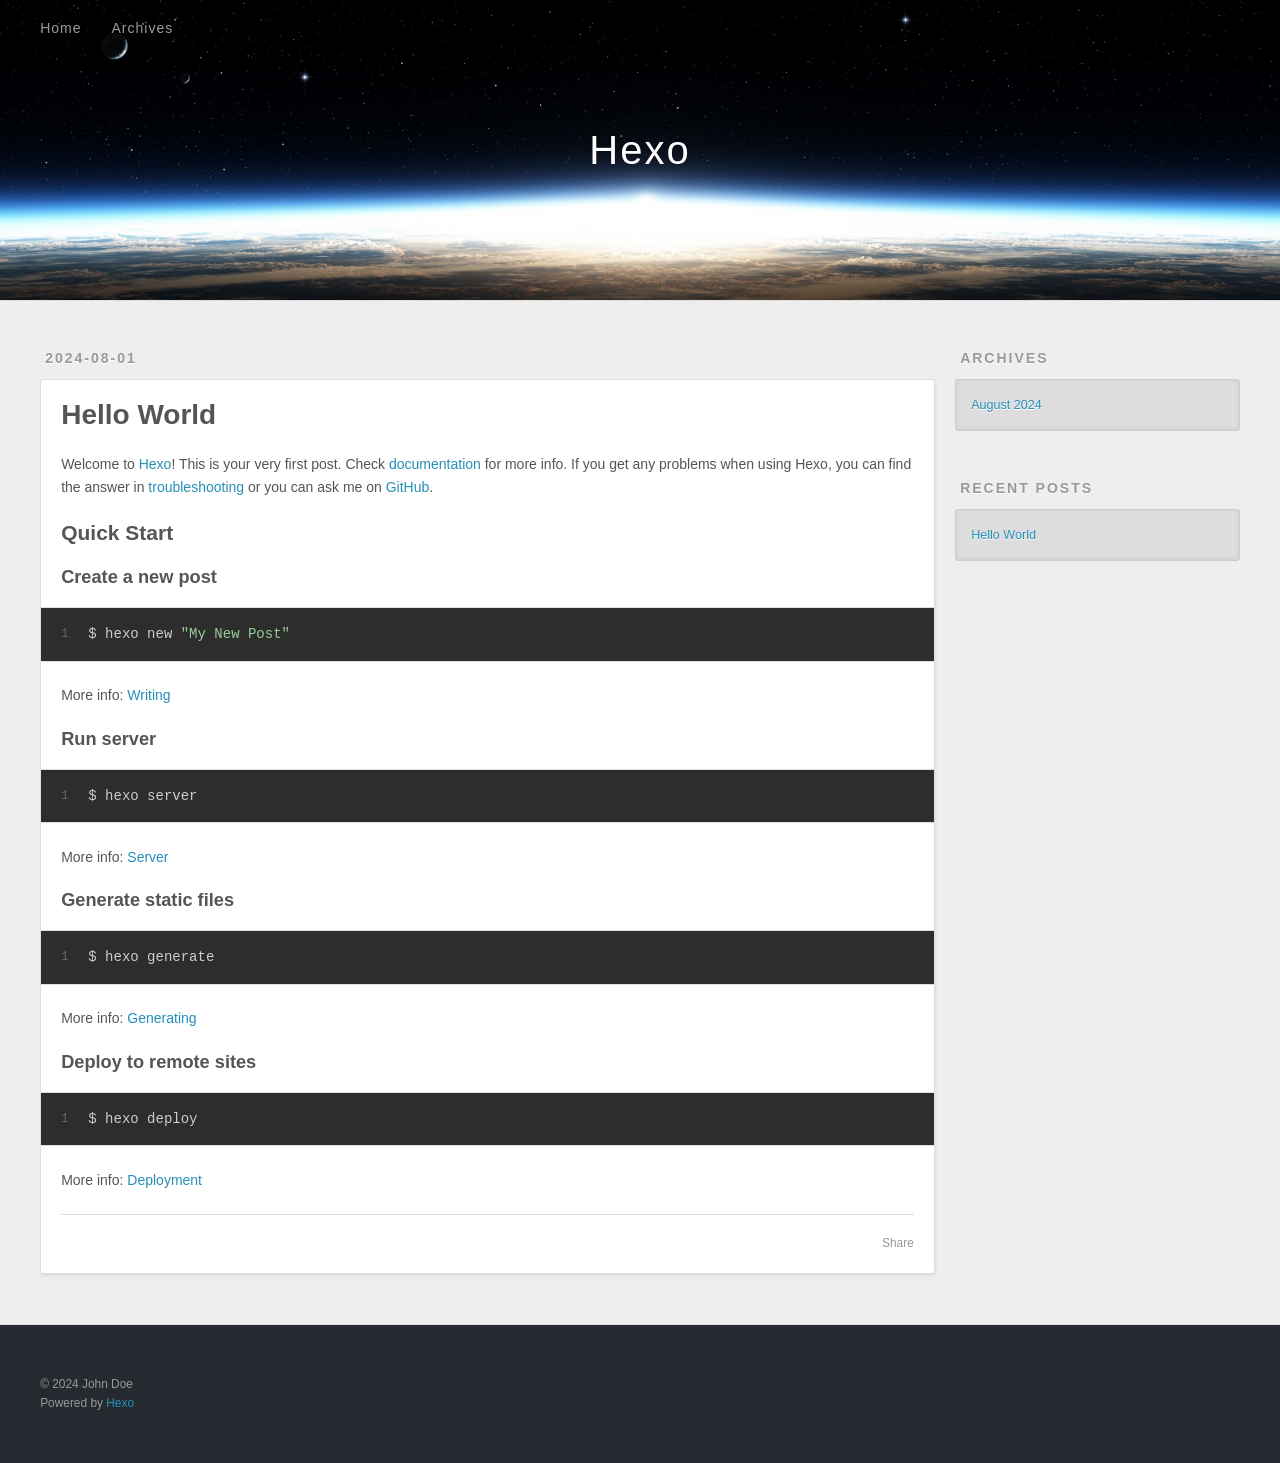
==== commit bd30b327: "Site updated: 2024-08-01 17:13:11" ====
--- a/index.html
+++ b/index.html
@@ -1,510 +1,205 @@
 <!DOCTYPE html>
-<html lang="zh-CN">
+<html>
 <head>
-  <meta charset="UTF-8">
-<meta name="viewport" content="width=device-width, initial-scale=1, maximum-scale=2">
-<meta name="theme-color" content="#222">
-<meta name="generator" content="Hexo 7.2.0">
-  <link rel="apple-touch-icon" sizes="180x180" href="/images/apple-touch-icon-next.png">
-  <link rel="icon" type="image/png" sizes="32x32" href="/images/favicon-32x32-next.png">
-  <link rel="icon" type="image/png" sizes="16x16" href="/images/favicon-16x16-next.png">
-  <link rel="mask-icon" href="/images/logo.svg" color="#222">
-
-<link rel="stylesheet" href="/css/main.css">
-
-
-<link rel="stylesheet" href="/lib/font-awesome/css/all.min.css">
-
-<script id="hexo-configurations">
-    var NexT = window.NexT || {};
-    var CONFIG = {"hostname":"example.com","root":"/","scheme":"Muse","version":"7.8.0","exturl":false,"sidebar":{"position":"left","display":"post","padding":18,"offset":12,"onmobile":false},"copycode":{"enable":false,"show_result":false,"style":null},"back2top":{"enable":true,"sidebar":false,"scrollpercent":false},"bookmark":{"enable":false,"color":"#222","save":"auto"},"fancybox":false,"mediumzoom":false,"lazyload":false,"pangu":false,"comments":{"style":"tabs","active":null,"storage":true,"lazyload":false,"nav":null},"algolia":{"hits":{"per_page":10},"labels":{"input_placeholder":"Search for Posts","hits_empty":"We didn't find any results for the search: ${query}","hits_stats":"${hits} results found in ${time} ms"}},"localsearch":{"enable":false,"trigger":"auto","top_n_per_article":1,"unescape":false,"preload":false},"motion":{"enable":true,"async":false,"transition":{"post_block":"fadeIn","post_header":"slideDownIn","post_body":"slideDownIn","coll_header":"slideLeftIn","sidebar":"slideUpIn"}}};
-  </script>
-
-  <meta name="description" content="博客">
-<meta property="og:type" content="website">
-<meta property="og:title" content="Myblog">
+  <meta charset="utf-8">
+  
+  
+  <title>Hexo</title>
+  <meta name="viewport" content="width=device-width, initial-scale=1, shrink-to-fit=no">
+  <meta property="og:type" content="website">
+<meta property="og:title" content="Hexo">
 <meta property="og:url" content="http://example.com/index.html">
-<meta property="og:site_name" content="Myblog">
-<meta property="og:description" content="博客">
-<meta property="og:locale" content="zh_CN">
-<meta property="article:author" content="天天">
-<meta property="article:tag" content="博客">
+<meta property="og:site_name" content="Hexo">
+<meta property="og:locale" content="en_US">
+<meta property="article:author" content="John Doe">
 <meta name="twitter:card" content="summary">
-
-<link rel="canonical" href="http://example.com/">
-
-
-<script id="page-configurations">
-  // https://hexo.io/docs/variables.html
-  CONFIG.page = {
-    sidebar: "",
-    isHome : true,
-    isPost : false,
-    lang   : 'zh-CN'
-  };
-</script>
-
-  <title>Myblog</title>
-  
-
-
-
-
-
-
-  <noscript>
-  <style>
-  .use-motion .brand,
-  .use-motion .menu-item,
-  .sidebar-inner,
-  .use-motion .post-block,
-  .use-motion .pagination,
-  .use-motion .comments,
-  .use-motion .post-header,
-  .use-motion .post-body,
-  .use-motion .collection-header { opacity: initial; }
-
-  .use-motion .site-title,
-  .use-motion .site-subtitle {
-    opacity: initial;
-    top: initial;
-  }
-
-  .use-motion .logo-line-before i { left: initial; }
-  .use-motion .logo-line-after i { right: initial; }
-  </style>
-</noscript>
-
-</head>
-
-<body itemscope itemtype="http://schema.org/WebPage">
-  <div class="container use-motion">
-    <div class="headband"></div>
-
-    <header class="header" itemscope itemtype="http://schema.org/WPHeader">
-      <div class="header-inner"><div class="site-brand-container">
-  <div class="site-nav-toggle">
-    <div class="toggle" aria-label="切换导航栏">
-      <span class="toggle-line toggle-line-first"></span>
-      <span class="toggle-line toggle-line-middle"></span>
-      <span class="toggle-line toggle-line-last"></span>
-    </div>
-  </div>
-
-  <div class="site-meta">
-
-    <a href="/" class="brand" rel="start">
-      <span class="logo-line-before"><i></i></span>
-      <h1 class="site-title">Myblog</h1>
-      <span class="logo-line-after"><i></i></span>
-    </a>
-      <p class="site-subtitle" itemprop="description">愿你生活美好，安安静。</p>
-  </div>
-
-  <div class="site-nav-right">
-    <div class="toggle popup-trigger">
-    </div>
-  </div>
-</div>
-
-
-
-
-<nav class="site-nav">
-  <ul id="menu" class="main-menu menu">
-        <li class="menu-item menu-item-home">
-
-    <a href="/" rel="section"><i class="fa fa-home fa-fw"></i>首页</a>
-
-  </li>
-        <li class="menu-item menu-item-archives">
-
-    <a href="/archives/" rel="section"><i class="fa fa-archive fa-fw"></i>归档</a>
-
-  </li>
-  </ul>
+  
+    <link rel="alternate" href="/atom.xml" title="Hexo" type="application/atom+xml">
+  
+  
+    <link rel="shortcut icon" href="/favicon.png">
+  
+  
+  
+<link rel="stylesheet" href="/css/style.css">
+
+  
+    
+<link rel="stylesheet" href="/fancybox/jquery.fancybox.min.css">
+
+  
+  
+<meta name="generator" content="Hexo 7.3.0"></head>
+
+<body>
+  <div id="container">
+    <div id="wrap">
+      <header id="header">
+  <div id="banner"></div>
+  <div id="header-outer" class="outer">
+    <div id="header-title" class="inner">
+      <h1 id="logo-wrap">
+        <a href="/" id="logo">Hexo</a>
+      </h1>
+      
+    </div>
+    <div id="header-inner" class="inner">
+      <nav id="main-nav">
+        <a id="main-nav-toggle" class="nav-icon"><span class="fa fa-bars"></span></a>
+        
+          <a class="main-nav-link" href="/">Home</a>
+        
+          <a class="main-nav-link" href="/archives">Archives</a>
+        
+      </nav>
+      <nav id="sub-nav">
+        
+        
+          <a class="nav-icon" href="/atom.xml" title="RSS Feed"><span class="fa fa-rss"></span></a>
+        
+        <a class="nav-icon nav-search-btn" title="Search"><span class="fa fa-search"></span></a>
+      </nav>
+      <div id="search-form-wrap">
+        <form action="//google.com/search" method="get" accept-charset="UTF-8" class="search-form"><input type="search" name="q" class="search-form-input" placeholder="Search"><button type="submit" class="search-form-submit">&#xF002;</button><input type="hidden" name="sitesearch" value="http://example.com"></form>
+      </div>
+    </div>
+  </div>
+</header>
+
+      <div class="outer">
+        <section id="main">
+  
+    <article id="post-hello-world" class="h-entry article article-type-post" itemprop="blogPost" itemscope itemtype="https://schema.org/BlogPosting">
+  <div class="article-meta">
+    <a href="/2024/08/01/hello-world/" class="article-date">
+  <time class="dt-published" datetime="2024-08-01T08:28:10.724Z" itemprop="datePublished">2024-08-01</time>
+</a>
+    
+  </div>
+  <div class="article-inner">
+    
+    
+      <header class="article-header">
+        
+  
+    <h1 itemprop="name">
+      <a class="p-name article-title" href="/2024/08/01/hello-world/">Hello World</a>
+    </h1>
+  
+
+      </header>
+    
+    <div class="e-content article-entry" itemprop="articleBody">
+      
+        <p>Welcome to <a target="_blank" rel="noopener" href="https://hexo.io/">Hexo</a>! This is your very first post. Check <a target="_blank" rel="noopener" href="https://hexo.io/docs/">documentation</a> for more info. If you get any problems when using Hexo, you can find the answer in <a target="_blank" rel="noopener" href="https://hexo.io/docs/troubleshooting.html">troubleshooting</a> or you can ask me on <a target="_blank" rel="noopener" href="https://github.com/hexojs/hexo/issues">GitHub</a>.</p>
+<h2 id="Quick-Start"><a href="#Quick-Start" class="headerlink" title="Quick Start"></a>Quick Start</h2><h3 id="Create-a-new-post"><a href="#Create-a-new-post" class="headerlink" title="Create a new post"></a>Create a new post</h3><figure class="highlight bash"><table><tr><td class="gutter"><pre><span class="line">1</span><br></pre></td><td class="code"><pre><span class="line">$ hexo new <span class="string">&quot;My New Post&quot;</span></span><br></pre></td></tr></table></figure>
+
+<p>More info: <a target="_blank" rel="noopener" href="https://hexo.io/docs/writing.html">Writing</a></p>
+<h3 id="Run-server"><a href="#Run-server" class="headerlink" title="Run server"></a>Run server</h3><figure class="highlight bash"><table><tr><td class="gutter"><pre><span class="line">1</span><br></pre></td><td class="code"><pre><span class="line">$ hexo server</span><br></pre></td></tr></table></figure>
+
+<p>More info: <a target="_blank" rel="noopener" href="https://hexo.io/docs/server.html">Server</a></p>
+<h3 id="Generate-static-files"><a href="#Generate-static-files" class="headerlink" title="Generate static files"></a>Generate static files</h3><figure class="highlight bash"><table><tr><td class="gutter"><pre><span class="line">1</span><br></pre></td><td class="code"><pre><span class="line">$ hexo generate</span><br></pre></td></tr></table></figure>
+
+<p>More info: <a target="_blank" rel="noopener" href="https://hexo.io/docs/generating.html">Generating</a></p>
+<h3 id="Deploy-to-remote-sites"><a href="#Deploy-to-remote-sites" class="headerlink" title="Deploy to remote sites"></a>Deploy to remote sites</h3><figure class="highlight bash"><table><tr><td class="gutter"><pre><span class="line">1</span><br></pre></td><td class="code"><pre><span class="line">$ hexo deploy</span><br></pre></td></tr></table></figure>
+
+<p>More info: <a target="_blank" rel="noopener" href="https://hexo.io/docs/one-command-deployment.html">Deployment</a></p>
+
+      
+    </div>
+    <footer class="article-footer">
+      <a data-url="http://example.com/2024/08/01/hello-world/" data-id="clzb0o2630000cww41fyc78y3" data-title="Hello World" class="article-share-link"><span class="fa fa-share">Share</span></a>
+      
+      
+      
+    </footer>
+  </div>
+  
+</article>
+
+
+
+  
+
+
+</section>
+        
+          <aside id="sidebar">
+  
+    
+
+  
+    
+
+  
+    
+  
+    
+  <div class="widget-wrap">
+    <h3 class="widget-title">Archives</h3>
+    <div class="widget">
+      <ul class="archive-list"><li class="archive-list-item"><a class="archive-list-link" href="/archives/2024/08/">August 2024</a></li></ul>
+    </div>
+  </div>
+
+
+  
+    
+  <div class="widget-wrap">
+    <h3 class="widget-title">Recent Posts</h3>
+    <div class="widget">
+      <ul>
+        
+          <li>
+            <a href="/2024/08/01/hello-world/">Hello World</a>
+          </li>
+        
+      </ul>
+    </div>
+  </div>
+
+  
+</aside>
+        
+      </div>
+      <footer id="footer">
+  
+  <div class="outer">
+    <div id="footer-info" class="inner">
+      
+      &copy; 2024 John Doe<br>
+      Powered by <a href="https://hexo.io/" target="_blank">Hexo</a>
+    </div>
+  </div>
+</footer>
+
+    </div>
+    <nav id="mobile-nav">
+  
+    <a href="/" class="mobile-nav-link">Home</a>
+  
+    <a href="/archives" class="mobile-nav-link">Archives</a>
+  
 </nav>
-
-
-
-
-</div>
-    </header>
-
-    
-  <div class="back-to-top">
-    <i class="fa fa-arrow-up"></i>
-    <span>0%</span>
-  </div>
-
-
-    <main class="main">
-      <div class="main-inner">
-        <div class="content-wrap">
-          
-
-          <div class="content index posts-expand">
-            
-      
-  
-  
-  <article itemscope itemtype="http://schema.org/Article" class="post-block" lang="zh-CN">
-    <link itemprop="mainEntityOfPage" href="http://example.com/2024/05/01/github-%E9%83%A8%E7%BD%B2hexo/">
-
-    <span hidden itemprop="author" itemscope itemtype="http://schema.org/Person">
-      <meta itemprop="image" content="/images/avatar.gif">
-      <meta itemprop="name" content="天天">
-      <meta itemprop="description" content="博客">
-    </span>
-
-    <span hidden itemprop="publisher" itemscope itemtype="http://schema.org/Organization">
-      <meta itemprop="name" content="Myblog">
-    </span>
-      <header class="post-header">
-        <h2 class="post-title" itemprop="name headline">
-          
-            <a href="/2024/05/01/github-%E9%83%A8%E7%BD%B2hexo/" class="post-title-link" itemprop="url">hexo 部署方法</a>
-        </h2>
-
-        <div class="post-meta">
-            <span class="post-meta-item">
-              <span class="post-meta-item-icon">
-                <i class="far fa-calendar"></i>
-              </span>
-              <span class="post-meta-item-text">发表于</span>
-              
-
-              <time title="创建时间：2024-05-01 07:00:00 / 修改时间：19:03:28" itemprop="dateCreated datePublished" datetime="2024-05-01T07:00:00+08:00">2024-05-01</time>
-            </span>
-            <span class="post-meta-item">
-              <span class="post-meta-item-icon">
-                <i class="far fa-folder"></i>
-              </span>
-              <span class="post-meta-item-text">分类于</span>
-                <span itemprop="about" itemscope itemtype="http://schema.org/Thing">
-                  <a href="/categories/%E7%BC%96%E7%A8%8B/" itemprop="url" rel="index"><span itemprop="name">编程</span></a>
-                </span>
-            </span>
-
-          
-
-        </div>
-      </header>
-
-    
-    
-    
-    <div class="post-body" itemprop="articleBody">
-
-      
-          <p>hexo 部署方法</p>
-          <!--noindex-->
-            <div class="post-button">
-              <a class="btn" href="/2024/05/01/github-%E9%83%A8%E7%BD%B2hexo/">
-                阅读全文 &raquo;
-              </a>
-            </div>
-          <!--/noindex-->
-        
-      
-    </div>
-
-    
-    
-    
-      <footer class="post-footer">
-        <div class="post-eof"></div>
-      </footer>
-  </article>
-  
-  
-  
-
-      
-  
-  
-  <article itemscope itemtype="http://schema.org/Article" class="post-block" lang="zh-CN">
-    <link itemprop="mainEntityOfPage" href="http://example.com/2024/05/01/markdown%E8%AF%AD%E6%B3%95/">
-
-    <span hidden itemprop="author" itemscope itemtype="http://schema.org/Person">
-      <meta itemprop="image" content="/images/avatar.gif">
-      <meta itemprop="name" content="天天">
-      <meta itemprop="description" content="博客">
-    </span>
-
-    <span hidden itemprop="publisher" itemscope itemtype="http://schema.org/Organization">
-      <meta itemprop="name" content="Myblog">
-    </span>
-      <header class="post-header">
-        <h2 class="post-title" itemprop="name headline">
-          
-            <a href="/2024/05/01/markdown%E8%AF%AD%E6%B3%95/" class="post-title-link" itemprop="url">markdown语法</a>
-        </h2>
-
-        <div class="post-meta">
-            <span class="post-meta-item">
-              <span class="post-meta-item-icon">
-                <i class="far fa-calendar"></i>
-              </span>
-              <span class="post-meta-item-text">发表于</span>
-              
-
-              <time title="创建时间：2024-05-01 05:00:00 / 修改时间：19:02:41" itemprop="dateCreated datePublished" datetime="2024-05-01T05:00:00+08:00">2024-05-01</time>
-            </span>
-            <span class="post-meta-item">
-              <span class="post-meta-item-icon">
-                <i class="far fa-folder"></i>
-              </span>
-              <span class="post-meta-item-text">分类于</span>
-                <span itemprop="about" itemscope itemtype="http://schema.org/Thing">
-                  <a href="/categories/%E7%BC%96%E7%A8%8B/" itemprop="url" rel="index"><span itemprop="name">编程</span></a>
-                </span>
-            </span>
-
-          
-
-        </div>
-      </header>
-
-    
-    
-    
-    <div class="post-body" itemprop="articleBody">
-
-      
-          <h2 id="标题"><a href="#标题" class="headerlink" title="标题"></a>标题</h2><pre><code>    # 一级标题
-    ## 二级标题
-    ### 三级标题
-    #### 四级标题
-    ##### 五级标题
-    ###### 六级标题
-</code></pre>
-<h2 id="字体"><a href="#字体" class="headerlink" title="字体"></a>字体</h2><pre><code>    _斜体_
-    _斜体_
-    **粗体**
-    **粗体**
-    ~~删除线~~
-    &lt;u&gt;下划线&lt;/u&gt;
-</code></pre>
-<h2 id="引用"><a href="#引用" class="headerlink" title="引用"></a>引用</h2><pre><code>    &gt; 引用内容
-    &gt;&gt; 引用内容
-    &gt;&gt;&gt; 引用内容
-</code></pre>
-<h2 id="列表"><a href="#列表" class="headerlink" title="列表"></a>列表</h2><pre><code>    ### 无序列表
-      - 第一项
-      - 第二项
-      - 第三项
-    ### 有序列表
-      1. 第一项
-      2. 第二项
-      3. 第三项
-
-    ### 任务列表
-      - [ ] 任务一
-      - [ ] 任务二
-      - [x] 任务三
-
-    ### 嵌套列表
-      - 第一项：
-          - 第一项嵌套的第一项
-          - 第一项嵌套的第二项
-      - 第二项：
-          1. 第二项嵌套的第一项
-          2. 第二项嵌套的第二项
-</code></pre>
-<h3 id="表格"><a href="#表格" class="headerlink" title="表格"></a>表格</h3><pre><code>    | 表头1  | 表头2  | 表头3  |
-    | ------ | ------ | ------ |
-    | 单元格 | 单元格 | 单元格 |
-    | 单元格 | 单元格 | 单元格 |
-</code></pre>
-<h3 id="代码块"><a href="#代码块" class="headerlink" title="代码块"></a>代码块</h3><pre><code>    <figure class="highlight python"><table><tr><td class="gutter"><pre><span class="line">1</span><br></pre></td><td class="code"><pre><span class="line"><span class="built_in">print</span>(<span class="string">&quot;hello word!&quot;</span>)</span><br></pre></td></tr></table></figure>
-</code></pre>
-<h3 id="视频"><a href="#视频" class="headerlink" title="视频"></a>视频</h3><pre><code>    <figure class="highlight plaintext"><table><tr><td class="gutter"><pre><span class="line">1</span><br><span class="line">2</span><br><span class="line">3</span><br></pre></td><td class="code"><pre><span class="line">&lt;video src=&quot;视频链接&quot; controls=&quot;controls&quot; width=&quot;640&quot;   height=&quot;480&quot;&gt;</span><br><span class="line">    您的浏览器不支持播放视频。</span><br><span class="line">&lt;/video&gt;</span><br></pre></td></tr></table></figure>
-</code></pre>
-<h3 id="链接"><a href="#链接" class="headerlink" title="链接"></a>链接</h3><pre><code>    <figure class="highlight plaintext"><table><tr><td class="gutter"><pre><span class="line">1</span><br></pre></td><td class="code"><pre><span class="line">[链接描述](链接地址)</span><br></pre></td></tr></table></figure>
-</code></pre>
-<h3 id="脚注"><a href="#脚注" class="headerlink" title="脚注"></a>脚注</h3><pre><code>    <figure class="highlight plaintext"><table><tr><td class="gutter"><pre><span class="line">1</span><br><span class="line">2</span><br><span class="line">3</span><br></pre></td><td class="code"><pre><span class="line">这是一个脚注[^1]。</span><br><span class="line"></span><br><span class="line">[^1]: 脚注内容。</span><br></pre></td></tr></table></figure>
-</code></pre>
-<h3 id="分割线"><a href="#分割线" class="headerlink" title="分割线"></a>分割线</h3><pre><code>    ---
-    ---
-    ***
-    ___
-</code></pre>
-<h2 id="参考资料"><a href="#参考资料" class="headerlink" title="参考资料"></a>参考资料</h2><ul>
-<li><a target="_blank" rel="noopener" href="https://www.appinn.com/markdown/">Markdown 语法说明 (简体中文版)</a></li>
-</ul>
-
-      
-    </div>
-
-    
-    
-    
-      <footer class="post-footer">
-        <div class="post-eof"></div>
-      </footer>
-  </article>
-  
-  
-  
-
-
-  
-
-
-
-          </div>
-          
-
-<script>
-  window.addEventListener('tabs:register', () => {
-    let { activeClass } = CONFIG.comments;
-    if (CONFIG.comments.storage) {
-      activeClass = localStorage.getItem('comments_active') || activeClass;
-    }
-    if (activeClass) {
-      let activeTab = document.querySelector(`a[href="#comment-${activeClass}"]`);
-      if (activeTab) {
-        activeTab.click();
-      }
-    }
-  });
-  if (CONFIG.comments.storage) {
-    window.addEventListener('tabs:click', event => {
-      if (!event.target.matches('.tabs-comment .tab-content .tab-pane')) return;
-      let commentClass = event.target.classList[1];
-      localStorage.setItem('comments_active', commentClass);
-    });
-  }
-</script>
-
-        </div>
-          
-  
-  <div class="toggle sidebar-toggle">
-    <span class="toggle-line toggle-line-first"></span>
-    <span class="toggle-line toggle-line-middle"></span>
-    <span class="toggle-line toggle-line-last"></span>
-  </div>
-
-  <aside class="sidebar">
-    <div class="sidebar-inner">
-
-      <ul class="sidebar-nav motion-element">
-        <li class="sidebar-nav-toc">
-          文章目录
-        </li>
-        <li class="sidebar-nav-overview">
-          站点概览
-        </li>
-      </ul>
-
-      <!--noindex-->
-      <div class="post-toc-wrap sidebar-panel">
-      </div>
-      <!--/noindex-->
-
-      <div class="site-overview-wrap sidebar-panel">
-        <div class="site-author motion-element" itemprop="author" itemscope itemtype="http://schema.org/Person">
-  <p class="site-author-name" itemprop="name">天天</p>
-  <div class="site-description" itemprop="description">博客</div>
-</div>
-<div class="site-state-wrap motion-element">
-  <nav class="site-state">
-      <div class="site-state-item site-state-posts">
-          <a href="/archives/">
-        
-          <span class="site-state-item-count">2</span>
-          <span class="site-state-item-name">日志</span>
-        </a>
-      </div>
-      <div class="site-state-item site-state-categories">
-        <span class="site-state-item-count">1</span>
-        <span class="site-state-item-name">分类</span>
-      </div>
-  </nav>
-</div>
-
-
-
-      </div>
-
-    </div>
-  </aside>
-  <div id="sidebar-dimmer"></div>
-
-
-      </div>
-    </main>
-
-    <footer class="footer">
-      <div class="footer-inner">
-        
-
-        
-
-<div class="copyright">
-  
-  &copy; 
-  <span itemprop="copyrightYear">2024</span>
-  <span class="with-love">
-    <i class="fa fa-heart"></i>
-  </span>
-  <span class="author" itemprop="copyrightHolder">天天</span>
-</div>
-  <div class="powered-by">由 <a href="https://hexo.io/" class="theme-link" rel="noopener" target="_blank">Hexo</a> & <a href="https://muse.theme-next.org/" class="theme-link" rel="noopener" target="_blank">NexT.Muse</a> 强力驱动
-  </div>
-
-        
-
-
-
-
-
-
-
-
-      </div>
-    </footer>
-  </div>
-
-  
-  <script src="/lib/anime.min.js"></script>
-  <script src="/lib/velocity/velocity.min.js"></script>
-  <script src="/lib/velocity/velocity.ui.min.js"></script>
-
-<script src="/js/utils.js"></script>
-
-<script src="/js/motion.js"></script>
-
-
-<script src="/js/schemes/muse.js"></script>
-
-
-<script src="/js/next-boot.js"></script>
-
-
-
-
-  
-
-
-
-
-
-
-
-
-
-
-
-
-
-
-
-  
-
-  
-
+    
+
+
+<script src="/js/jquery-3.6.4.min.js"></script>
+
+
+
+  
+<script src="/fancybox/jquery.fancybox.min.js"></script>
+
+
+
+
+<script src="/js/script.js"></script>
+
+
+
+
+
+  </div>
 </body>
-</html>
+</html>
--- a/css/style.css
+++ b/css/style.css
@@ -0,0 +1,1346 @@
+body {
+  width: 100%;
+}
+body:before,
+body:after {
+  content: "";
+  display: table;
+}
+body:after {
+  clear: both;
+}
+html,
+body,
+div,
+span,
+applet,
+object,
+iframe,
+h1,
+h2,
+h3,
+h4,
+h5,
+h6,
+p,
+blockquote,
+pre,
+a,
+abbr,
+acronym,
+address,
+big,
+cite,
+code,
+del,
+dfn,
+em,
+img,
+ins,
+kbd,
+q,
+s,
+samp,
+small,
+strike,
+strong,
+sub,
+sup,
+tt,
+var,
+dl,
+dt,
+dd,
+ol,
+ul,
+li,
+fieldset,
+form,
+label,
+legend,
+table,
+caption,
+tbody,
+tfoot,
+thead,
+tr,
+th,
+td {
+  margin: 0;
+  padding: 0;
+  border: 0;
+  outline: 0;
+  font-weight: inherit;
+  font-style: inherit;
+  font-family: inherit;
+  font-size: 100%;
+  vertical-align: baseline;
+}
+body {
+  line-height: 1;
+  color: #000;
+  background: #fff;
+}
+ol,
+ul {
+  list-style: none;
+}
+table {
+  border-collapse: separate;
+  border-spacing: 0;
+  vertical-align: middle;
+}
+caption,
+th,
+td {
+  text-align: left;
+  font-weight: normal;
+  vertical-align: middle;
+}
+a img {
+  border: none;
+}
+input,
+button {
+  margin: 0;
+  padding: 0;
+}
+input::-moz-focus-inner,
+button::-moz-focus-inner {
+  border: 0;
+  padding: 0;
+}
+html,
+body,
+#container {
+  height: 100%;
+}
+body {
+  background: #eee;
+  font: 14px -apple-system, BlinkMacSystemFont, "Segoe UI", "Roboto", "Oxygen", "Ubuntu", "Cantarell", "Fira Sans", "Droid Sans", "Helvetica Neue", sans-serif;
+  -webkit-text-size-adjust: 100%;
+}
+.outer {
+  max-width: 1220px;
+  margin: 0 auto;
+  padding: 0 20px;
+}
+.outer:before,
+.outer:after {
+  content: "";
+  display: table;
+}
+.outer:after {
+  clear: both;
+}
+.inner {
+  display: inline;
+  float: left;
+  width: 98.33333333333333%;
+  margin: 0 0.833333333333333%;
+}
+.left,
+.alignleft {
+  float: left;
+}
+.right,
+.alignright {
+  float: right;
+}
+.clear {
+  clear: both;
+}
+#container {
+  position: relative;
+}
+.mobile-nav-on {
+  overflow: hidden;
+}
+#wrap {
+  height: 100%;
+  width: 100%;
+  position: absolute;
+  top: 0;
+  left: 0;
+  -webkit-transition: 0.2s ease-out;
+  -moz-transition: 0.2s ease-out;
+  -ms-transition: 0.2s ease-out;
+  transition: 0.2s ease-out;
+  z-index: 1;
+  background: #eee;
+}
+.mobile-nav-on #wrap {
+  left: 280px;
+}
+@media screen and (min-width: 768px) {
+  #main {
+    display: inline;
+    float: left;
+    width: 73.33333333333333%;
+    margin: 0 0.833333333333333%;
+  }
+}
+.article-date,
+.article-category-link,
+.archive-year,
+.widget-title {
+  text-decoration: none;
+  text-transform: uppercase;
+  letter-spacing: 2px;
+  color: #999;
+  margin-bottom: 1em;
+  margin-left: 5px;
+  line-height: 1em;
+  text-shadow: 0 1px #fff;
+  font-weight: bold;
+}
+.article-inner,
+.archive-article-inner {
+  background: #fff;
+  -webkit-box-shadow: 1px 2px 3px #ddd;
+  box-shadow: 1px 2px 3px #ddd;
+  border: 1px solid #ddd;
+  border-radius: 3px;
+}
+.article-entry h1,
+.widget h1 {
+  font-size: 2em;
+}
+.article-entry h2,
+.widget h2 {
+  font-size: 1.5em;
+}
+.article-entry h3,
+.widget h3 {
+  font-size: 1.3em;
+}
+.article-entry h4,
+.widget h4 {
+  font-size: 1.2em;
+}
+.article-entry h5,
+.widget h5 {
+  font-size: 1em;
+}
+.article-entry h6,
+.widget h6 {
+  font-size: 1em;
+  color: #999;
+}
+.article-entry hr,
+.widget hr {
+  border: 1px dashed #ddd;
+}
+.article-entry strong,
+.widget strong {
+  font-weight: bold;
+}
+.article-entry em,
+.widget em,
+.article-entry cite,
+.widget cite {
+  font-style: italic;
+}
+.article-entry sup,
+.widget sup,
+.article-entry sub,
+.widget sub {
+  font-size: 0.75em;
+  line-height: 0;
+  position: relative;
+  vertical-align: baseline;
+}
+.article-entry sup,
+.widget sup {
+  top: -0.5em;
+}
+.article-entry sub,
+.widget sub {
+  bottom: -0.2em;
+}
+.article-entry small,
+.widget small {
+  font-size: 0.85em;
+}
+.article-entry acronym,
+.widget acronym,
+.article-entry abbr,
+.widget abbr {
+  border-bottom: 1px dotted;
+}
+.article-entry ul,
+.widget ul,
+.article-entry ol,
+.widget ol,
+.article-entry dl,
+.widget dl {
+  margin: 0 20px;
+  line-height: 1.6em;
+}
+.article-entry ul ul,
+.widget ul ul,
+.article-entry ol ul,
+.widget ol ul,
+.article-entry ul ol,
+.widget ul ol,
+.article-entry ol ol,
+.widget ol ol {
+  margin-top: 0;
+  margin-bottom: 0;
+}
+.article-entry ul,
+.widget ul {
+  list-style: disc;
+}
+.article-entry ol,
+.widget ol {
+  list-style: decimal;
+}
+.article-entry dt,
+.widget dt {
+  font-weight: bold;
+}
+#header {
+  height: 300px;
+  position: relative;
+  border-bottom: 1px solid #ddd;
+}
+#header:before,
+#header:after {
+  content: "";
+  position: absolute;
+  left: 0;
+  right: 0;
+  height: 40px;
+}
+#header:before {
+  top: 0;
+  background: -webkit-linear-gradient(rgba(0,0,0,0.2), transparent);
+  background: -moz-linear-gradient(rgba(0,0,0,0.2), transparent);
+  background: -ms-linear-gradient(rgba(0,0,0,0.2), transparent);
+  background: linear-gradient(rgba(0,0,0,0.2), transparent);
+}
+#header:after {
+  bottom: 0;
+  background: -webkit-linear-gradient(transparent, rgba(0,0,0,0.2));
+  background: -moz-linear-gradient(transparent, rgba(0,0,0,0.2));
+  background: -ms-linear-gradient(transparent, rgba(0,0,0,0.2));
+  background: linear-gradient(transparent, rgba(0,0,0,0.2));
+}
+#header-outer {
+  height: 100%;
+  position: relative;
+}
+#header-inner {
+  position: relative;
+  overflow: hidden;
+}
+#banner {
+  position: absolute;
+  top: 0;
+  left: 0;
+  width: 100%;
+  height: 100%;
+  background: url("images/banner.jpg") center #000;
+  background-size: cover;
+  z-index: -1;
+}
+#header-title {
+  text-align: center;
+  height: 40px;
+  position: absolute;
+  top: 50%;
+  left: 0;
+  margin-top: -20px;
+}
+#logo,
+#subtitle {
+  text-decoration: none;
+  color: #fff;
+  font-weight: 300;
+  text-shadow: 0 1px 4px rgba(0,0,0,0.3);
+}
+#logo {
+  font-size: 40px;
+  line-height: 40px;
+  letter-spacing: 2px;
+}
+#subtitle {
+  font-size: 16px;
+  line-height: 16px;
+  letter-spacing: 1px;
+}
+#subtitle-wrap {
+  margin-top: 16px;
+}
+#main-nav {
+  float: left;
+  margin-left: -15px;
+}
+.nav-icon,
+.main-nav-link {
+  float: left;
+  color: #fff;
+  opacity: 0.6;
+  text-decoration: none;
+  text-shadow: 0 1px rgba(0,0,0,0.2);
+  -webkit-transition: opacity 0.2s;
+  -moz-transition: opacity 0.2s;
+  -ms-transition: opacity 0.2s;
+  transition: opacity 0.2s;
+  display: block;
+  padding: 20px 15px;
+}
+.nav-icon:hover,
+.main-nav-link:hover {
+  opacity: 1;
+}
+.nav-icon {
+  text-align: center;
+  font-size: 14px;
+  width: 14px;
+  height: 14px;
+  padding: 20px 15px;
+  position: relative;
+  cursor: pointer;
+}
+.main-nav-link {
+  font-weight: 300;
+  letter-spacing: 1px;
+}
+@media screen and (max-width: 479px) {
+  .main-nav-link {
+    display: none;
+  }
+}
+#main-nav-toggle {
+  display: none;
+}
+@media screen and (max-width: 479px) {
+  #main-nav-toggle {
+    display: block;
+  }
+}
+#sub-nav {
+  float: right;
+  margin-right: -15px;
+}
+#search-form-wrap {
+  position: absolute;
+  top: 15px;
+  width: 150px;
+  height: 30px;
+  right: -150px;
+  opacity: 0;
+  -webkit-transition: 0.2s ease-out;
+  -moz-transition: 0.2s ease-out;
+  -ms-transition: 0.2s ease-out;
+  transition: 0.2s ease-out;
+}
+#search-form-wrap.on {
+  opacity: 1;
+  right: 0;
+}
+@media screen and (max-width: 479px) {
+  #search-form-wrap {
+    width: 100%;
+    right: -100%;
+  }
+}
+.search-form {
+  position: absolute;
+  top: 0;
+  left: 0;
+  right: 0;
+  background: #fff;
+  padding: 5px 15px;
+  border-radius: 15px;
+  -webkit-box-shadow: 0 0 10px rgba(0,0,0,0.3);
+  box-shadow: 0 0 10px rgba(0,0,0,0.3);
+}
+.search-form-input {
+  border: none;
+  background: none;
+  color: #555;
+  width: 100%;
+  font: 13px -apple-system, BlinkMacSystemFont, "Segoe UI", "Roboto", "Oxygen", "Ubuntu", "Cantarell", "Fira Sans", "Droid Sans", "Helvetica Neue", sans-serif;
+  outline: none;
+}
+.search-form-input::-webkit-search-results-decoration,
+.search-form-input::-webkit-search-cancel-button {
+  -webkit-appearance: none;
+}
+.search-form-submit {
+  position: absolute;
+  top: 50%;
+  right: 10px;
+  margin-top: -7px;
+  font: 13px ForkAwesome;
+  border: none;
+  background: none;
+  color: #bbb;
+  cursor: pointer;
+}
+.search-form-submit:hover,
+.search-form-submit:focus {
+  color: #777;
+}
+.article {
+  margin: 50px 0;
+}
+.article-inner {
+  overflow: hidden;
+}
+.article-meta:before,
+.article-meta:after {
+  content: "";
+  display: table;
+}
+.article-meta:after {
+  clear: both;
+}
+.article-date {
+  float: left;
+}
+.article-category {
+  float: left;
+  line-height: 1em;
+  color: #ccc;
+  text-shadow: 0 1px #fff;
+  margin-left: 8px;
+}
+.article-category:before {
+  content: "\2022";
+}
+.article-category-link {
+  margin: 0 12px 1em;
+}
+.article-header {
+  padding: 20px 20px 0;
+}
+.article-title {
+  text-decoration: none;
+  font-size: 2em;
+  font-weight: bold;
+  color: #555;
+  line-height: 1.1em;
+  -webkit-transition: color 0.2s;
+  -moz-transition: color 0.2s;
+  -ms-transition: color 0.2s;
+  transition: color 0.2s;
+}
+a.article-title:hover {
+  color: #258fb8;
+}
+.article-entry {
+  color: #555;
+  padding: 0 20px;
+}
+.article-entry:before,
+.article-entry:after {
+  content: "";
+  display: table;
+}
+.article-entry:after {
+  clear: both;
+}
+.article-entry p,
+.article-entry table {
+  line-height: 1.6em;
+  margin: 1.6em 0;
+}
+.article-entry h1,
+.article-entry h2,
+.article-entry h3,
+.article-entry h4,
+.article-entry h5,
+.article-entry h6 {
+  font-weight: bold;
+}
+.article-entry h1,
+.article-entry h2,
+.article-entry h3,
+.article-entry h4,
+.article-entry h5,
+.article-entry h6 {
+  line-height: 1.1em;
+  margin: 1.1em 0;
+}
+.article-entry a {
+  color: #258fb8;
+  text-decoration: none;
+}
+.article-entry a:hover {
+  text-decoration: underline;
+}
+.article-entry ul,
+.article-entry ol,
+.article-entry dl {
+  margin-top: 1.6em;
+  margin-bottom: 1.6em;
+}
+.article-entry img,
+.article-entry video {
+  max-width: 100%;
+  height: auto;
+  display: block;
+  margin: auto;
+}
+.article-entry iframe {
+  border: none;
+}
+.article-entry table {
+  width: 100%;
+  border-collapse: collapse;
+  border-spacing: 0;
+}
+.article-entry th {
+  font-weight: bold;
+  border-bottom: 3px solid #ddd;
+  padding-bottom: 0.5em;
+}
+.article-entry td {
+  border-bottom: 1px solid #ddd;
+  padding: 10px 0;
+}
+.article-entry blockquote {
+  font-family: Georgia, "Times New Roman", serif;
+  margin: 1.6em 20px;
+  text-align: center;
+}
+.article-entry blockquote footer {
+  font-size: 14px;
+  margin: 1.6em 0;
+  font-family: -apple-system, BlinkMacSystemFont, "Segoe UI", "Roboto", "Oxygen", "Ubuntu", "Cantarell", "Fira Sans", "Droid Sans", "Helvetica Neue", sans-serif;
+}
+.article-entry blockquote footer cite:before {
+  content: "—";
+  padding: 0 0.5em;
+}
+.article-entry .pullquote {
+  text-align: left;
+  width: 45%;
+  margin: 0;
+}
+.article-entry .pullquote.left {
+  margin-left: 0.5em;
+  margin-right: 1em;
+}
+.article-entry .pullquote.right {
+  margin-right: 0.5em;
+  margin-left: 1em;
+}
+.article-entry .caption {
+  color: #999;
+  display: block;
+  font-size: 0.9em;
+  margin-top: 0.5em;
+  position: relative;
+  text-align: center;
+}
+.article-entry .video-container {
+  position: relative;
+  padding-top: 56.25%;
+  height: 0;
+  overflow: hidden;
+}
+.article-entry .video-container iframe,
+.article-entry .video-container object,
+.article-entry .video-container embed {
+  position: absolute;
+  top: 0;
+  left: 0;
+  width: 100%;
+  height: 100%;
+  margin-top: 0;
+}
+.article-more-link a {
+  display: inline-block;
+  line-height: 1em;
+  padding: 6px 15px;
+  border-radius: 15px;
+  background: #eee;
+  color: #999;
+  text-shadow: 0 1px #fff;
+  text-decoration: none;
+}
+.article-more-link a:hover {
+  background: #258fb8;
+  color: #fff;
+  text-decoration: none;
+  text-shadow: 0 1px #1e7293;
+}
+.article-footer {
+  font-size: 0.85em;
+  line-height: 1.6em;
+  border-top: 1px solid #ddd;
+  padding-top: 1.6em;
+  margin: 0 20px 20px;
+}
+.article-footer:before,
+.article-footer:after {
+  content: "";
+  display: table;
+}
+.article-footer:after {
+  clear: both;
+}
+.article-footer a {
+  color: #999;
+  text-decoration: none;
+}
+.article-footer a:hover {
+  color: #555;
+}
+.article-tag-list-item {
+  float: left;
+  margin-right: 10px;
+}
+.article-tag-list-link:before {
+  content: "#";
+}
+.article-comment-link {
+  float: right;
+}
+.article-comment-link:before {
+  padding-right: 8px;
+}
+.article-share-link {
+  cursor: pointer;
+  float: right;
+  margin-left: 20px;
+}
+.article-share-link:before {
+  padding-right: 6px;
+}
+#article-nav {
+  position: relative;
+}
+#article-nav:before,
+#article-nav:after {
+  content: "";
+  display: table;
+}
+#article-nav:after {
+  clear: both;
+}
+@media screen and (min-width: 768px) {
+  #article-nav {
+    margin: 50px 0;
+  }
+  #article-nav:before {
+    width: 8px;
+    height: 8px;
+    position: absolute;
+    top: 50%;
+    left: 50%;
+    margin-top: -4px;
+    margin-left: -4px;
+    content: "";
+    border-radius: 50%;
+    background: #ddd;
+    -webkit-box-shadow: 0 1px 2px #fff;
+    box-shadow: 0 1px 2px #fff;
+  }
+}
+.article-nav-link-wrap {
+  text-decoration: none;
+  text-shadow: 0 1px #fff;
+  color: #999;
+  -webkit-box-sizing: border-box;
+  -moz-box-sizing: border-box;
+  box-sizing: border-box;
+  margin-top: 50px;
+  text-align: center;
+  display: block;
+}
+.article-nav-link-wrap:hover {
+  color: #555;
+}
+@media screen and (min-width: 768px) {
+  .article-nav-link-wrap {
+    width: 50%;
+    margin-top: 0;
+  }
+}
+@media screen and (min-width: 768px) {
+  #article-nav-newer {
+    float: left;
+    text-align: right;
+    padding-right: 20px;
+  }
+}
+@media screen and (min-width: 768px) {
+  #article-nav-older {
+    float: right;
+    text-align: left;
+    padding-left: 20px;
+  }
+}
+.article-nav-caption {
+  text-transform: uppercase;
+  letter-spacing: 2px;
+  color: #ddd;
+  line-height: 1em;
+  font-weight: bold;
+}
+#article-nav-newer .article-nav-caption {
+  margin-right: -2px;
+}
+.article-nav-title {
+  font-size: 0.85em;
+  line-height: 1.6em;
+  margin-top: 0.5em;
+}
+.article-share-box {
+  position: absolute;
+  display: none;
+  background: #fff;
+  -webkit-box-shadow: 1px 2px 10px rgba(0,0,0,0.2);
+  box-shadow: 1px 2px 10px rgba(0,0,0,0.2);
+  border-radius: 3px;
+  margin-left: -145px;
+  overflow: hidden;
+  z-index: 1;
+}
+.article-share-box.on {
+  display: block;
+}
+.article-share-input {
+  width: 100%;
+  background: none;
+  -webkit-box-sizing: border-box;
+  -moz-box-sizing: border-box;
+  box-sizing: border-box;
+  font: 14px -apple-system, BlinkMacSystemFont, "Segoe UI", "Roboto", "Oxygen", "Ubuntu", "Cantarell", "Fira Sans", "Droid Sans", "Helvetica Neue", sans-serif;
+  padding: 0 15px;
+  color: #555;
+  outline: none;
+  border: 1px solid #ddd;
+  border-radius: 3px 3px 0 0;
+  height: 36px;
+  line-height: 36px;
+}
+.article-share-links {
+  background: #eee;
+}
+.article-share-links:before,
+.article-share-links:after {
+  content: "";
+  display: table;
+}
+.article-share-links:after {
+  clear: both;
+}
+.article-share-twitter,
+.article-share-facebook,
+.article-share-pinterest,
+.article-share-linkedin {
+  width: 50px;
+  height: 36px;
+  display: block;
+  float: left;
+  position: relative;
+  color: #999;
+  text-shadow: 0 1px #fff;
+}
+.article-share-twitter:before,
+.article-share-facebook:before,
+.article-share-pinterest:before,
+.article-share-linkedin:before {
+  font-size: 20px;
+  width: 20px;
+  height: 20px;
+  position: absolute;
+  top: 50%;
+  left: 50%;
+  margin-top: -10px;
+  margin-left: -10px;
+  text-align: center;
+}
+.article-share-twitter:hover,
+.article-share-facebook:hover,
+.article-share-pinterest:hover,
+.article-share-linkedin:hover {
+  color: #fff;
+}
+.article-share-twitter:hover {
+  background: #00aced;
+  text-shadow: 0 1px #008abe;
+}
+.article-share-facebook:hover {
+  background: #3b5998;
+  text-shadow: 0 1px #2f477a;
+}
+.article-share-pinterest:hover {
+  background: #cb2027;
+  text-shadow: 0 1px #a21a1f;
+}
+.article-share-linkedin:hover {
+  background: #0077b5;
+  text-shadow: 0 1px #005f91;
+}
+.article-gallery {
+  background: #000;
+  position: relative;
+}
+.article-gallery-photos {
+  position: relative;
+  overflow: hidden;
+}
+.article-gallery-img {
+  display: none;
+  max-width: 100%;
+}
+.article-gallery-img:first-child {
+  display: block;
+}
+.article-gallery-img.loaded {
+  position: absolute;
+  display: block;
+}
+.article-gallery-img img {
+  display: block;
+  max-width: 100%;
+  margin: 0 auto;
+}
+#comments {
+  background: #fff;
+  -webkit-box-shadow: 1px 2px 3px #ddd;
+  box-shadow: 1px 2px 3px #ddd;
+  padding: 20px;
+  border: 1px solid #ddd;
+  border-radius: 3px;
+  margin: 50px 0;
+}
+#comments a {
+  color: #258fb8;
+}
+.archives-wrap {
+  margin: 50px 0;
+}
+.archives:before,
+.archives:after {
+  content: "";
+  display: table;
+}
+.archives:after {
+  clear: both;
+}
+.archive-year-wrap {
+  margin-bottom: 1em;
+}
+.archives {
+  -webkit-column-gap: 10px;
+  -moz-column-gap: 10px;
+  column-gap: 10px;
+}
+@media screen and (min-width: 480px) and (max-width: 767px) {
+  .archives {
+    -webkit-column-count: 2;
+    -moz-column-count: 2;
+    column-count: 2;
+  }
+}
+@media screen and (min-width: 768px) {
+  .archives {
+    -webkit-column-count: 3;
+    -moz-column-count: 3;
+    column-count: 3;
+  }
+}
+.archive-article {
+  -webkit-column-break-inside: avoid;
+  page-break-inside: avoid;
+  overflow: hidden;
+  break-inside: avoid-column;
+}
+.archive-article-inner {
+  padding: 10px;
+  margin-bottom: 15px;
+}
+.archive-article-title {
+  text-decoration: none;
+  font-weight: bold;
+  color: #555;
+  -webkit-transition: color 0.2s;
+  -moz-transition: color 0.2s;
+  -ms-transition: color 0.2s;
+  transition: color 0.2s;
+  line-height: 1.6em;
+}
+.archive-article-title:hover {
+  color: #258fb8;
+}
+.archive-article-footer {
+  margin-top: 1em;
+}
+.archive-article-date {
+  color: #999;
+  text-decoration: none;
+  font-size: 0.85em;
+  line-height: 1em;
+  margin-bottom: 0.5em;
+  display: block;
+}
+#page-nav {
+  margin: 50px auto;
+  background: #fff;
+  -webkit-box-shadow: 1px 2px 3px #ddd;
+  box-shadow: 1px 2px 3px #ddd;
+  border: 1px solid #ddd;
+  border-radius: 3px;
+  text-align: center;
+  color: #999;
+  overflow: hidden;
+}
+#page-nav:before,
+#page-nav:after {
+  content: "";
+  display: table;
+}
+#page-nav:after {
+  clear: both;
+}
+#page-nav a,
+#page-nav span {
+  padding: 10px 20px;
+  line-height: 1;
+  height: 2ex;
+}
+#page-nav a {
+  color: #999;
+  text-decoration: none;
+}
+#page-nav a:hover {
+  background: #999;
+  color: #fff;
+}
+#page-nav .prev {
+  float: left;
+}
+#page-nav .next {
+  float: right;
+}
+#page-nav .page-number {
+  display: inline-block;
+}
+@media screen and (max-width: 479px) {
+  #page-nav .page-number {
+    display: none;
+  }
+}
+#page-nav .current {
+  color: #555;
+  font-weight: bold;
+}
+#page-nav .space {
+  color: #ddd;
+}
+#footer {
+  background: #262a30;
+  padding: 50px 0;
+  border-top: 1px solid #ddd;
+  color: #999;
+}
+#footer a {
+  color: #258fb8;
+  text-decoration: none;
+}
+#footer a:hover {
+  text-decoration: underline;
+}
+#footer-info {
+  line-height: 1.6em;
+  font-size: 0.85em;
+}
+.article-entry pre,
+.article-entry .highlight {
+  background: #2d2d2d;
+  margin: 0 -20px;
+  padding: 15px 20px;
+  border-style: solid;
+  border-color: #ddd;
+  border-width: 1px 0;
+  overflow: auto;
+  color: #ccc;
+  line-height: 22.400000000000002px;
+}
+.article-entry .highlight .gutter pre,
+.article-entry .gist .gist-file .gist-data .line-numbers {
+  color: #666;
+  font-size: 0.85em;
+}
+.article-entry pre,
+.article-entry code {
+  font-family: "Source Code Pro", Consolas, Monaco, Menlo, Consolas, monospace;
+}
+.article-entry code {
+  background: #eee;
+  text-shadow: 0 1px #fff;
+  padding: 0 0.3em;
+}
+.article-entry pre code {
+  background: none;
+  text-shadow: none;
+  padding: 0;
+}
+.article-entry .highlight pre {
+  border: none;
+  margin: 0;
+  padding: 0;
+}
+.article-entry .highlight table {
+  margin: 0;
+  width: auto;
+}
+.article-entry .highlight td {
+  border: none;
+  padding: 0;
+}
+.article-entry .highlight figcaption {
+  font-size: 0.85em;
+  color: #999;
+  line-height: 1em;
+  margin-bottom: 1em;
+}
+.article-entry .highlight figcaption:before,
+.article-entry .highlight figcaption:after {
+  content: "";
+  display: table;
+}
+.article-entry .highlight figcaption:after {
+  clear: both;
+}
+.article-entry .highlight figcaption a {
+  float: right;
+}
+.article-entry .highlight .gutter {
+  -moz-user-select: none;
+  -ms-user-select: none;
+  -webkit-user-select: none;
+  -webkit-user-select: none;
+  -moz-user-select: none;
+  -ms-user-select: none;
+  user-select: none;
+}
+.article-entry .highlight .gutter pre {
+  text-align: right;
+  padding-right: 20px;
+}
+.article-entry .highlight .line {
+  height: 22.400000000000002px;
+}
+.article-entry .highlight .line.marked {
+  background: #515151;
+}
+.article-entry .gist {
+  margin: 0 -20px;
+  border-style: solid;
+  border-color: #ddd;
+  border-width: 1px 0;
+  background: #2d2d2d;
+  padding: 15px 20px 15px 0;
+}
+.article-entry .gist .gist-file {
+  border: none;
+  font-family: "Source Code Pro", Consolas, Monaco, Menlo, Consolas, monospace;
+  margin: 0;
+}
+.article-entry .gist .gist-file .gist-data {
+  background: none;
+  border: none;
+}
+.article-entry .gist .gist-file .gist-data .line-numbers {
+  background: none;
+  border: none;
+  padding: 0 20px 0 0;
+}
+.article-entry .gist .gist-file .gist-data .line-data {
+  padding: 0 !important;
+}
+.article-entry .gist .gist-file .highlight {
+  margin: 0;
+  padding: 0;
+  border: none;
+}
+.article-entry .gist .gist-file .gist-meta {
+  background: #2d2d2d;
+  color: #999;
+  font: 0.85em -apple-system, BlinkMacSystemFont, "Segoe UI", "Roboto", "Oxygen", "Ubuntu", "Cantarell", "Fira Sans", "Droid Sans", "Helvetica Neue", sans-serif;
+  text-shadow: 0 0;
+  padding: 0;
+  margin-top: 1em;
+  margin-left: 20px;
+}
+.article-entry .gist .gist-file .gist-meta a {
+  color: #258fb8;
+  font-weight: normal;
+}
+.article-entry .gist .gist-file .gist-meta a:hover {
+  text-decoration: underline;
+}
+pre .comment,
+pre .title {
+  color: #999;
+}
+pre .variable,
+pre .attribute,
+pre .tag,
+pre .regexp,
+pre .ruby .constant,
+pre .xml .tag .title,
+pre .xml .pi,
+pre .xml .doctype,
+pre .html .doctype,
+pre .css .id,
+pre .css .class,
+pre .css .pseudo {
+  color: #f2777a;
+}
+pre .number,
+pre .preprocessor,
+pre .built_in,
+pre .literal,
+pre .params,
+pre .constant {
+  color: #f99157;
+}
+pre .class,
+pre .ruby .class .title,
+pre .css .rules .attribute {
+  color: #9c9;
+}
+pre .string,
+pre .value,
+pre .inheritance,
+pre .header,
+pre .ruby .symbol,
+pre .xml .cdata {
+  color: #9c9;
+}
+pre .css .hexcolor {
+  color: #6cc;
+}
+pre .function,
+pre .python .decorator,
+pre .python .title,
+pre .ruby .function .title,
+pre .ruby .title .keyword,
+pre .perl .sub,
+pre .javascript .title,
+pre .coffeescript .title {
+  color: #69c;
+}
+pre .keyword,
+pre .javascript .function {
+  color: #c9c;
+}
+@media screen and (max-width: 479px) {
+  #mobile-nav {
+    position: absolute;
+    top: 0;
+    left: 0;
+    width: 280px;
+    height: 100%;
+    background: #191919;
+    border-right: 1px solid #fff;
+  }
+}
+@media screen and (max-width: 479px) {
+  .mobile-nav-link {
+    display: block;
+    color: #999;
+    text-decoration: none;
+    padding: 15px 20px;
+    font-weight: bold;
+  }
+  .mobile-nav-link:hover {
+    color: #fff;
+  }
+}
+@media screen and (min-width: 768px) {
+  #sidebar {
+    display: inline;
+    float: left;
+    width: 23.333333333333332%;
+    margin: 0 0.833333333333333%;
+  }
+}
+.widget-wrap {
+  margin: 50px 0;
+}
+.widget {
+  color: #777;
+  text-shadow: 0 1px #fff;
+  background: #ddd;
+  -webkit-box-shadow: 0 -1px 4px #ccc inset;
+  box-shadow: 0 -1px 4px #ccc inset;
+  border: 1px solid #ccc;
+  padding: 15px;
+  border-radius: 3px;
+}
+.widget a {
+  color: #258fb8;
+  text-decoration: none;
+}
+.widget a:hover {
+  text-decoration: underline;
+}
+.widget ul ul,
+.widget ol ul,
+.widget dl ul,
+.widget ul ol,
+.widget ol ol,
+.widget dl ol,
+.widget ul dl,
+.widget ol dl,
+.widget dl dl {
+  margin-left: 15px;
+  list-style: disc;
+}
+.widget {
+  line-height: 1.6em;
+  word-wrap: break-word;
+  font-size: 0.9em;
+}
+.widget ul,
+.widget ol {
+  list-style: none;
+  margin: 0;
+}
+.widget ul ul,
+.widget ol ul,
+.widget ul ol,
+.widget ol ol {
+  margin: 0 20px;
+}
+.widget ul ul,
+.widget ol ul {
+  list-style: disc;
+}
+.widget ul ol,
+.widget ol ol {
+  list-style: decimal;
+}
+.category-list-count,
+.tag-list-count,
+.archive-list-count {
+  padding-left: 5px;
+  color: #999;
+  font-size: 0.85em;
+}
+.category-list-count:before,
+.tag-list-count:before,
+.archive-list-count:before {
+  content: "(";
+}
+.category-list-count:after,
+.tag-list-count:after,
+.archive-list-count:after {
+  content: ")";
+}
+.tagcloud a {
+  margin-right: 5px;
+  display: inline-block;
+}
